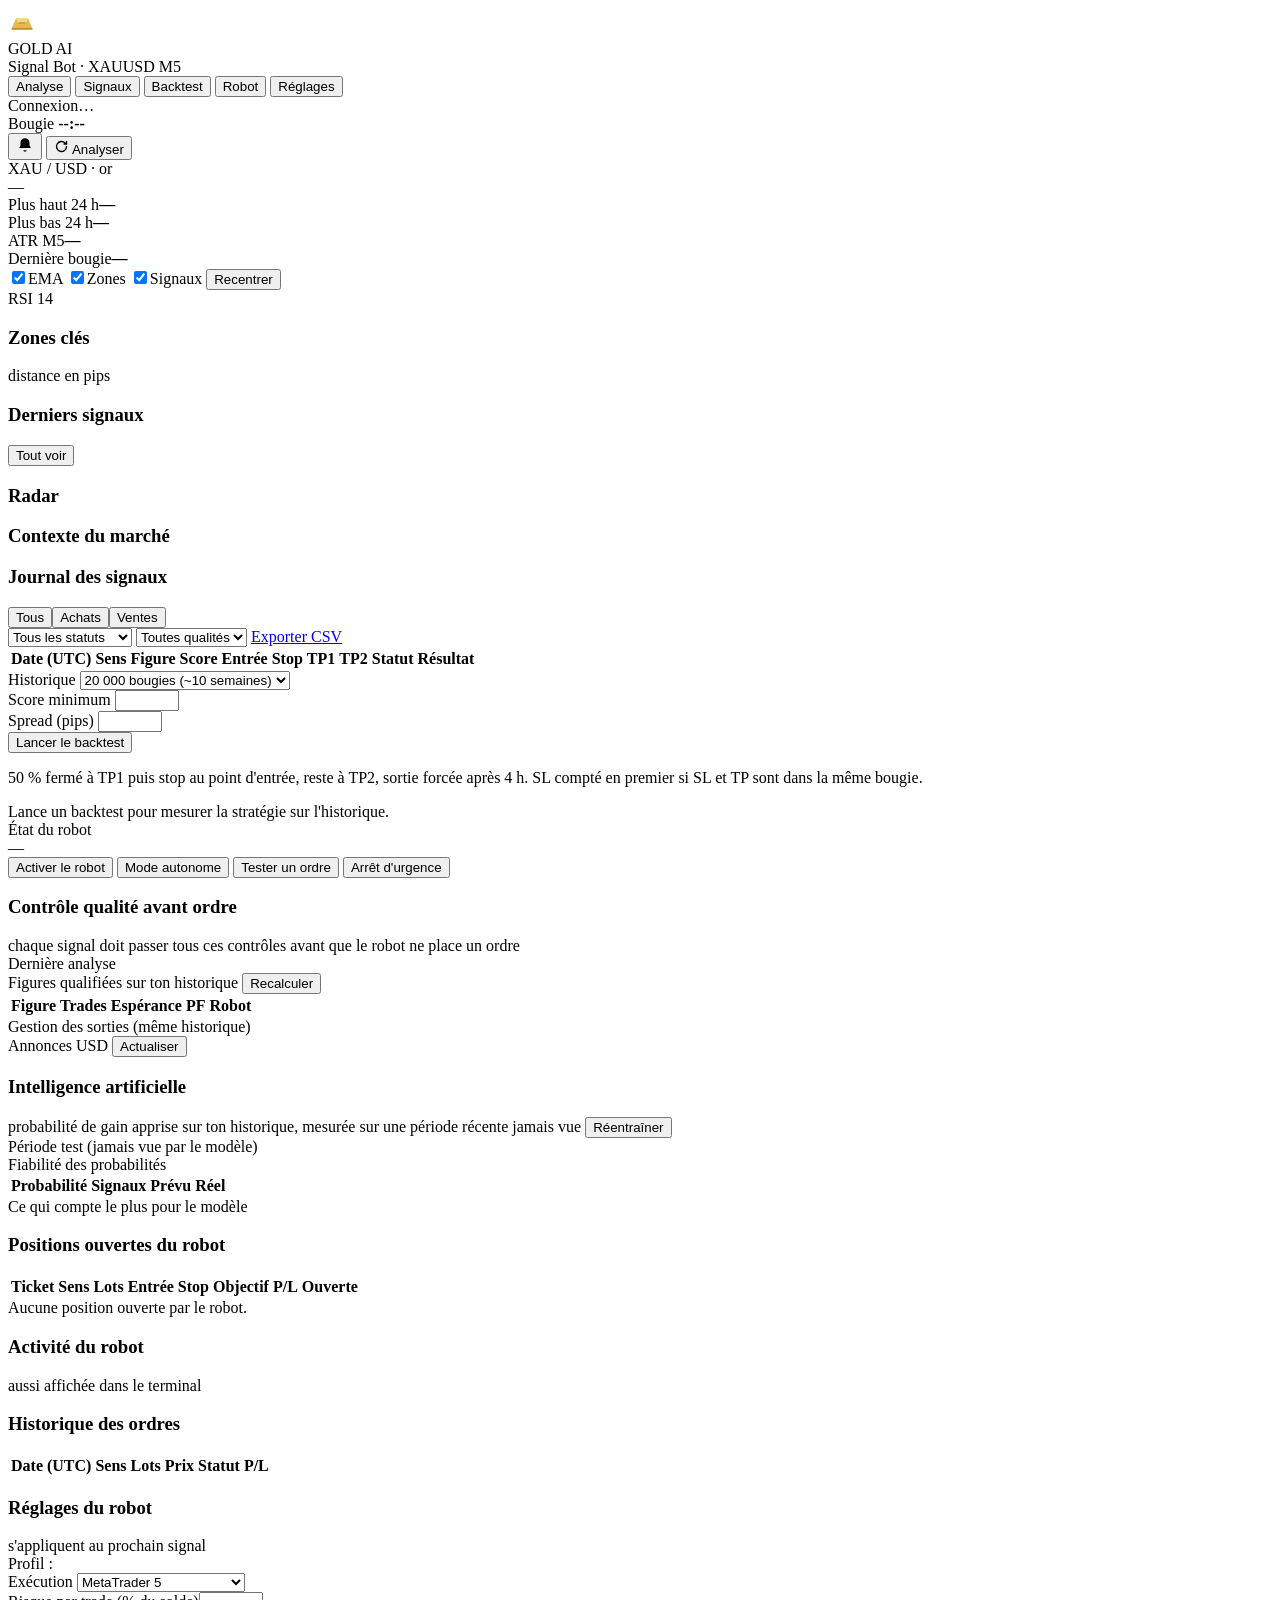
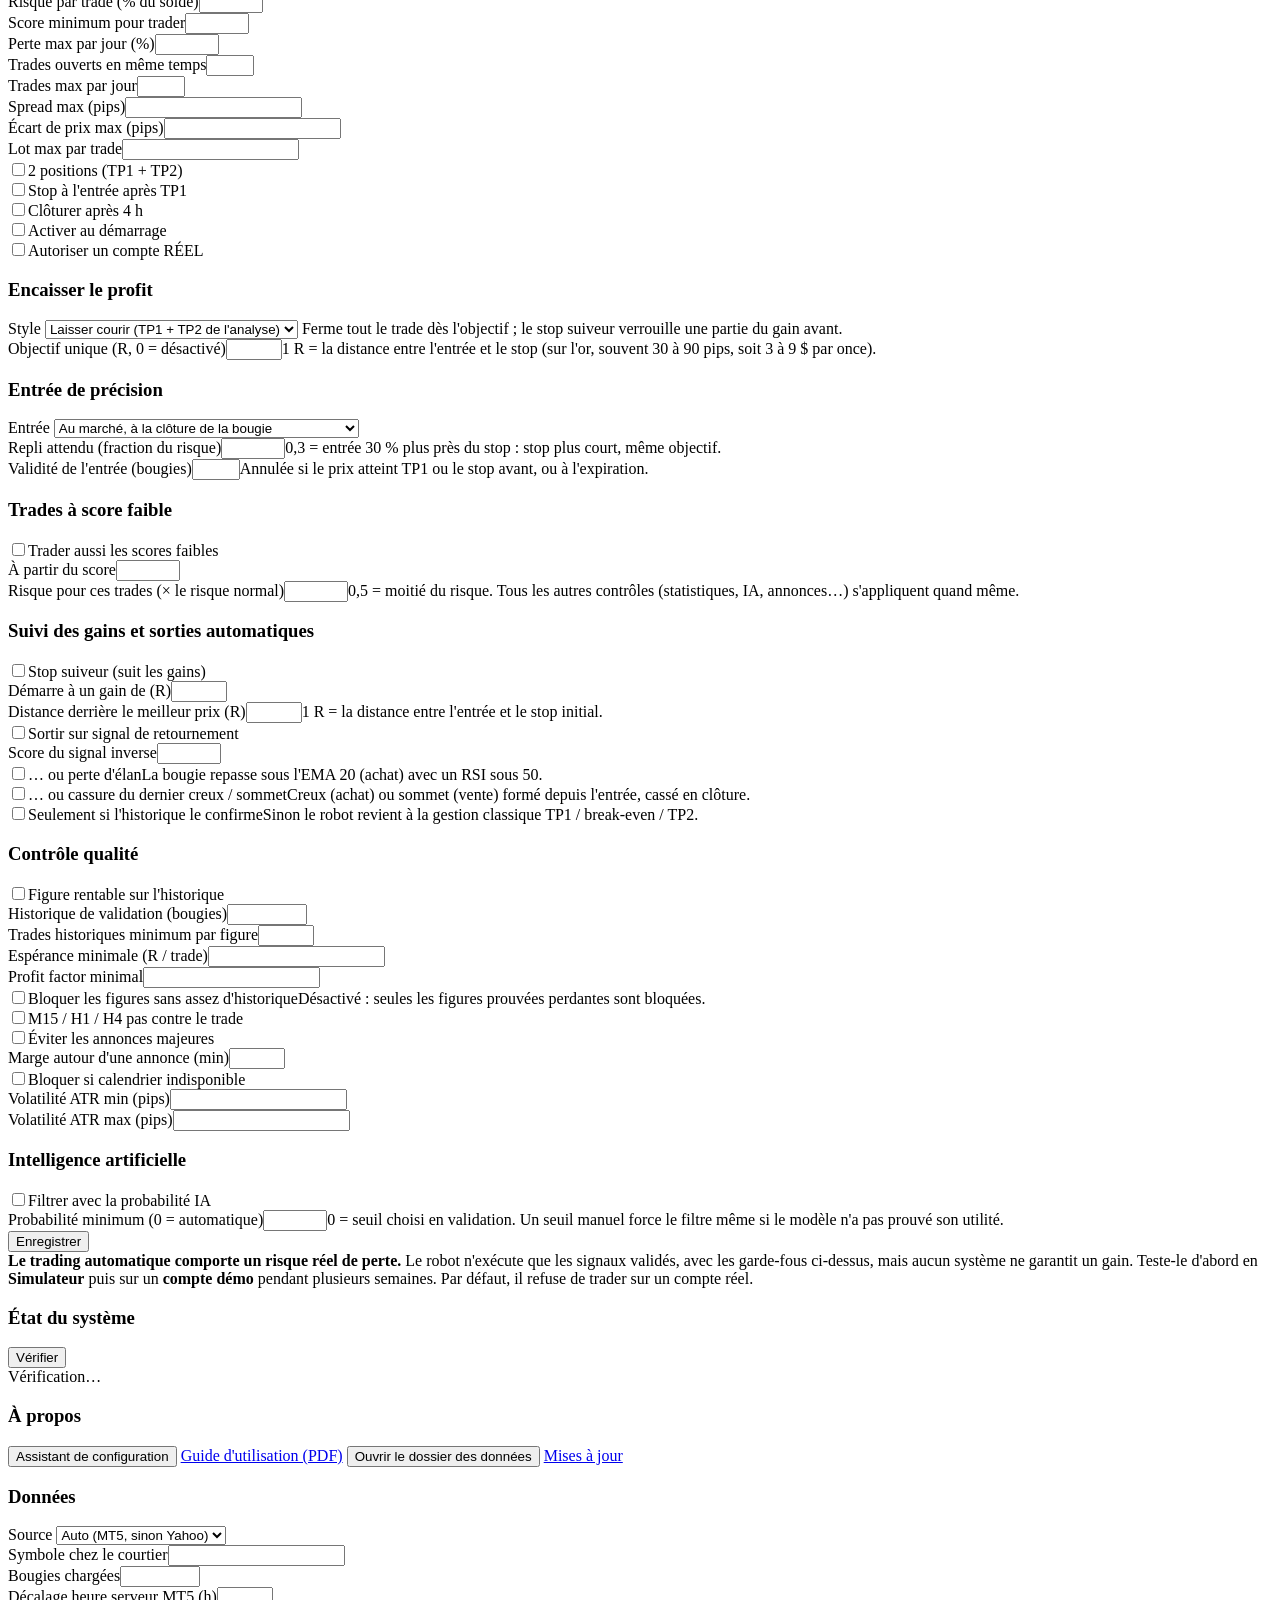
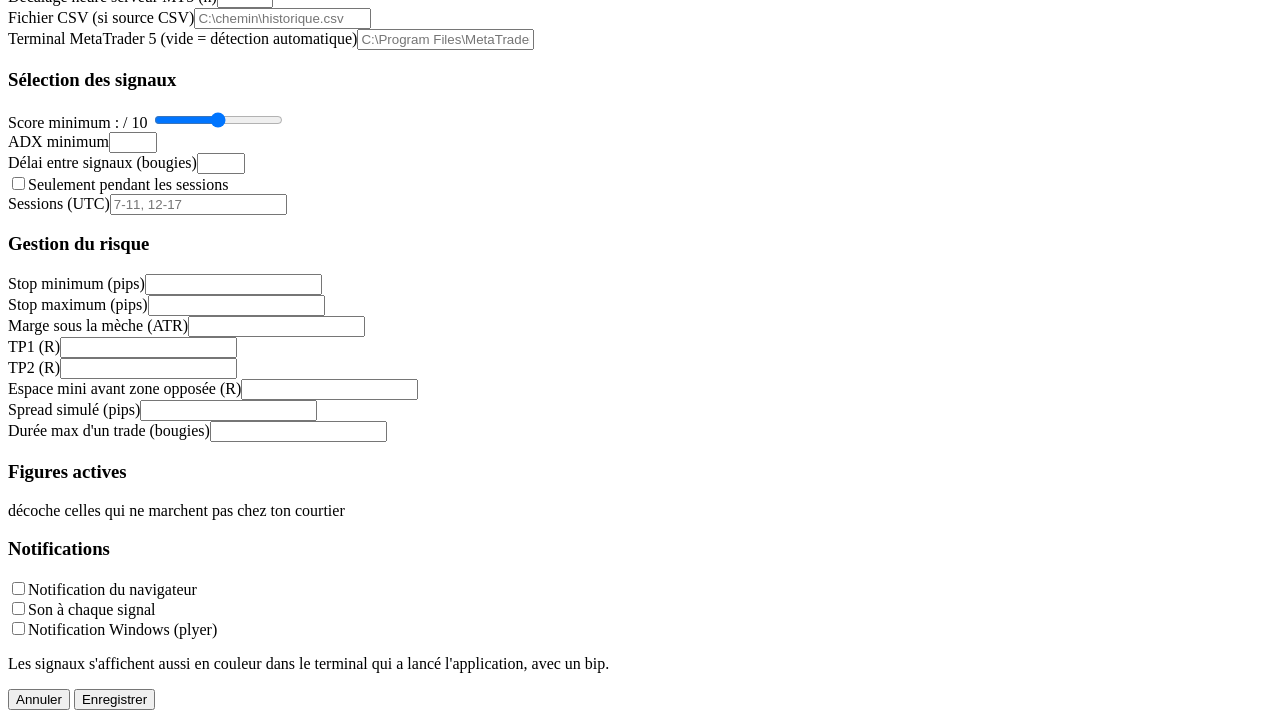
==== web/index.html @ 589e2925 "v2.0.0 : analyse pro de l'or et application Windows Nouveau moteur repris d'EURUSD M5 Analyzer et ré" ====
<!doctype html>
<html lang="fr">
<head>
  <meta charset="utf-8">
  <meta name="viewport" content="width=device-width, initial-scale=1">
  <title>Gold AI Signal Bot · XAUUSD M5</title>
  <link rel="icon" href="data:image/svg+xml,%3Csvg xmlns='http://www.w3.org/2000/svg' viewBox='0 0 32 32'%3E%3Crect width='32' height='32' rx='7' fill='%2311151c'/%3E%3Cpath d='M4 24 9 12h14l5 12Z' fill='%23e8b84a'/%3E%3Cpath d='M9 12h14l-2.5 5h-9Z' fill='%23f6d77a'/%3E%3C/svg%3E">
  <link rel="preconnect" href="https://fonts.googleapis.com">
  <link href="https://fonts.googleapis.com/css2?family=Inter:wght@400;500;600;700&family=JetBrains+Mono:wght@400;500;600&display=swap" rel="stylesheet">
  <link rel="stylesheet" href="/static/app.css">
</head>
<body>
<header class="topbar">
  <div class="brand">
    <svg viewBox="0 0 32 32" width="28" height="28" aria-hidden="true"><path d="M4 24 9 12h14l5 12Z" fill="#e8b84a"/><path d="M9 12h14l-2.5 5h-9Z" fill="#f6d77a"/><path d="M4 24h24" stroke="#a87b1f" stroke-width="1.5"/><path d="M12 17h8" stroke="#a87b1f" stroke-width="1"/></svg>
    <div>
      <div class="brand-name">GOLD <span>AI</span></div>
      <div class="brand-sub">Signal Bot · XAUUSD M5</div>
    </div>
  </div>
  <nav class="tabs" role="tablist">
    <button class="tab active" data-view="analyse">Analyse</button>
    <button class="tab" data-view="signaux">Signaux <span class="pill" id="open-count" hidden></span></button>
    <button class="tab" data-view="backtest">Backtest</button>
    <button class="tab" data-view="robot">Robot <span class="bot-dot" id="bot-dot"></span></button>
    <button class="tab" data-view="reglages">Réglages</button>
  </nav>
  <div class="top-right">
    <div class="feed" id="feed"><span class="dot"></span><span id="feed-label">Connexion…</span></div>
    <div class="countdown" title="Prochaine clôture M5"><span class="muted">Bougie</span> <b id="countdown">--:--</b></div>
    <button class="icon-btn" id="alerts-btn" title="Alertes navigateur et son">
      <svg viewBox="0 0 24 24" width="18" height="18"><path d="M12 3a6 6 0 0 0-6 6v3.5L4.5 15v1h15v-1L18 12.5V9a6 6 0 0 0-6-6Zm0 18a2.5 2.5 0 0 0 2.4-2h-4.8A2.5 2.5 0 0 0 12 21Z" fill="currentColor"/></svg>
    </button>
    <button class="btn primary" id="scan-btn">
      <svg viewBox="0 0 24 24" width="15" height="15"><path d="M20 12a8 8 0 1 1-2.3-5.6M20 4v4h-4" fill="none" stroke="currentColor" stroke-width="2.2" stroke-linecap="round"/></svg>
      Analyser
    </button>
  </div>
</header>

<main>
  <!-- ============================== ANALYSE ============================== -->
  <section class="view active" id="view-analyse">
    <div class="banner" id="error-banner" hidden></div>
    <div class="analyse-grid">
      <div class="col-main">
        <div class="quote card">
          <div class="quote-main">
            <div class="label">XAU / USD · or</div>
            <div class="price mono" id="price">—</div>
            <div class="chg mono" id="chg"></div>
          </div>
          <div class="quote-stats">
            <div><span class="label">Plus haut 24 h</span><b class="mono" id="day-high">—</b></div>
            <div><span class="label">Plus bas 24 h</span><b class="mono" id="day-low">—</b></div>
            <div><span class="label">ATR M5</span><b class="mono" id="atr">—</b></div>
            <div><span class="label">Dernière bougie</span><b class="mono" id="last-close">—</b></div>
          </div>
        </div>

        <div class="card chart-card">
          <div class="chart-toolbar">
            <div class="legend" id="legend"></div>
            <div class="toggles">
              <label class="chk"><input type="checkbox" id="t-ema" checked><span>EMA</span></label>
              <label class="chk"><input type="checkbox" id="t-zones" checked><span>Zones</span></label>
              <label class="chk"><input type="checkbox" id="t-sig" checked><span>Signaux</span></label>
              <button class="btn ghost sm" id="fit-btn">Recentrer</button>
            </div>
          </div>
          <div id="chart" class="chart"></div>
          <div class="rsi-head"><span class="label">RSI 14</span><span class="mono" id="rsi-val"></span></div>
          <div id="rsi-chart" class="rsi-chart"></div>
        </div>

        <div class="under-chart">
          <div class="card">
            <div class="card-head"><h3>Zones clés</h3><span class="muted sm">distance en pips</span></div>
            <div id="zones" class="zones"></div>
          </div>

          <div class="card">
            <div class="card-head"><h3>Derniers signaux</h3><button class="link" data-goto="signaux">Tout voir</button></div>
            <div id="recent" class="recent"></div>
          </div>
        </div>
      </div>

      <aside class="col-side">
        <div class="card radar" id="radar-card">
          <div class="card-head">
            <h3>Radar</h3>
            <span class="muted sm" id="radar-time"></span>
          </div>
          <div id="radar-body" class="radar-body"></div>
        </div>

        <div class="card">
          <div class="card-head"><h3>Contexte du marché</h3></div>
          <div class="ctx-grid" id="ctx"></div>
        </div>

      </aside>
    </div>
  </section>

  <!-- ============================== SIGNAUX ============================== -->
  <section class="view" id="view-signaux">
    <div class="kpis" id="journal-kpis"></div>
    <div class="card">
      <div class="card-head wrap">
        <h3>Journal des signaux</h3>
        <div class="filters">
          <div class="seg" id="f-side">
            <button class="on" data-v="">Tous</button><button data-v="ACHAT">Achats</button><button data-v="VENTE">Ventes</button>
          </div>
          <select id="f-status">
            <option value="">Tous les statuts</option><option value="en cours">En cours</option>
            <option value="TP2">TP2 atteint</option><option value="BE">TP1 puis BE</option>
            <option value="SL">Stop touché</option><option value="temps">Clôturé au temps</option>
          </select>
          <select id="f-quality">
            <option value="">Toutes qualités</option><option>A+</option><option>A</option><option>B</option>
          </select>
          <a class="btn ghost sm" href="/api/journal.csv">Exporter CSV</a>
        </div>
      </div>
      <div class="table-wrap">
        <table class="table" id="journal-table">
          <thead><tr>
            <th>Date (UTC)</th><th>Sens</th><th>Figure</th><th>Score</th><th class="r">Entrée</th>
            <th class="r">Stop</th><th class="r">TP1</th><th class="r">TP2</th><th>Statut</th><th class="r">Résultat</th>
          </tr></thead>
          <tbody></tbody>
        </table>
        <div class="empty" id="journal-empty" hidden>Aucun signal pour ces filtres.</div>
      </div>
    </div>
  </section>

  <!-- ============================== BACKTEST ============================= -->
  <section class="view" id="view-backtest">
    <div class="card bt-form">
      <div class="field">
        <label for="bt-bars">Historique</label>
        <select id="bt-bars">
          <option value="1500">1 500 bougies (~5 jours)</option>
          <option value="6000">6 000 bougies (~3 semaines)</option>
          <option value="20000" selected>20 000 bougies (~10 semaines)</option>
          <option value="50000">50 000 bougies (~6 mois, MT5)</option>
        </select>
      </div>
      <div class="field">
        <label for="bt-score">Score minimum</label>
        <input type="number" id="bt-score" min="0" max="10" step="0.5">
      </div>
      <div class="field">
        <label for="bt-spread">Spread (pips)</label>
        <input type="number" id="bt-spread" min="0" max="50" step="0.1">
      </div>
      <button class="btn primary" id="bt-run">Lancer le backtest</button>
      <p class="muted sm bt-note">50 % fermé à TP1 puis stop au point d'entrée, reste à TP2, sortie forcée après 4 h. SL compté en premier si SL et TP sont dans la même bougie.</p>
    </div>
    <div id="bt-result" hidden>
      <div class="kpis" id="bt-kpis"></div>
      <div class="bt-grid">
        <div class="card">
          <div class="card-head"><h3>Courbe de capital</h3><span class="muted sm">en R cumulés</span></div>
          <div id="equity-chart" class="equity-chart"></div>
        </div>
        <div class="card">
          <div class="card-head"><h3>Par heure de clôture (UTC)</h3></div>
          <div id="bt-hours" class="hours"></div>
        </div>
      </div>
      <div class="bt-grid">
        <div class="card">
          <div class="card-head"><h3>Par figure</h3><span class="muted sm">désactive celles qui perdent dans Réglages</span></div>
          <div class="table-wrap"><table class="table" id="bt-patterns"><thead><tr><th>Figure</th><th class="r">Trades</th><th class="r">Réussite</th><th class="r">Espérance</th><th>Total</th></tr></thead><tbody></tbody></table></div>
        </div>
        <div class="card">
          <div class="card-head"><h3>Par qualité</h3></div>
          <div class="table-wrap"><table class="table" id="bt-quality"><thead><tr><th>Qualité</th><th class="r">Trades</th><th class="r">Réussite</th><th class="r">Espérance</th><th>Total</th></tr></thead><tbody></tbody></table></div>
        </div>
      </div>
      <div class="card">
        <div class="card-head"><h3>Trades</h3><span class="muted sm" id="bt-period"></span></div>
        <div class="table-wrap tall"><table class="table" id="bt-trades"><thead><tr><th>Date (UTC)</th><th>Sens</th><th>Figure</th><th>Score</th><th class="r">Entrée</th><th>Sortie</th><th class="r">Résultat</th></tr></thead><tbody></tbody></table></div>
      </div>
    </div>
    <div class="empty big" id="bt-empty">Lance un backtest pour mesurer la stratégie sur l'historique.</div>
  </section>

  <!-- ============================== RÉGLAGES ============================= -->
  <!-- ============================== ROBOT ================================ -->
  <section class="view" id="view-robot">
    <div class="banner" id="bot-error" hidden></div>
    <div class="bot-hero card">
      <div class="bot-state">
        <span class="label">État du robot</span>
        <div class="state-pill" id="bot-state">—</div>
        <div class="muted sm" id="bot-sub"></div>
      </div>
      <div class="bot-account" id="bot-account"></div>
      <div class="bot-actions">
        <button class="btn primary" id="bot-toggle">Activer le robot</button>
        <button class="btn ghost" id="bot-auto" title="L'application démarre avec l'ordinateur, sans fenêtre, et relance le robot seule">Mode autonome</button>
        <button class="btn ghost" id="bot-test" title="Ouvre puis ferme aussitôt une position au lot minimum (compte démo)">Tester un ordre</button>
        <button class="btn danger" id="bot-kill" title="Désactive le robot et clôture toutes ses positions">Arrêt d'urgence</button>
      </div>
    </div>

    <div class="card ready-card" id="bot-ready" hidden>
      <div class="card-head"><h3>Pourquoi le robot ne trade pas</h3><span class="muted sm">vérifié en permanence</span></div>
      <ul class="ready-list" id="bot-ready-list"></ul>
    </div>

    <div class="kpis" id="bot-kpis"></div>

    <div class="card quality-card">
      <div class="card-head wrap"><h3>Contrôle qualité avant ordre</h3>
        <span class="muted sm">chaque signal doit passer tous ces contrôles avant que le robot ne place un ordre</span></div>
      <div class="q-grid">
        <div>
          <div class="q-sub">Dernière analyse <span class="muted sm" id="q-last-time"></span></div>
          <div id="q-last" class="q-checks"></div>
        </div>
        <div>
          <div class="q-sub">Figures qualifiées sur ton historique
            <button class="btn sm ghost" id="q-recompute">Recalculer</button></div>
          <div class="muted sm" id="q-edge-sub"></div>
          <div class="table-wrap"><table class="table q-table" id="q-edge"><thead><tr><th>Figure</th><th class="r">Trades</th><th class="r">Espérance</th><th class="r">PF</th><th>Robot</th></tr></thead><tbody></tbody></table></div>
        </div>
        <div>
          <div class="q-sub">Gestion des sorties (même historique)</div>
          <div id="q-mgmt" class="ml-compare"></div>
                    <div class="q-sub">Annonces USD <button class="btn sm ghost" id="q-news-refresh">Actualiser</button></div>
          <div id="q-news" class="q-news"></div>
        </div>
      </div>
    </div>

    <div class="card ml-card">
      <div class="card-head wrap"><h3>Intelligence artificielle <span class="ml-state" id="ml-state"></span></h3>
        <span class="muted sm">probabilité de gain apprise sur ton historique, mesurée sur une période récente jamais vue</span>
        <button class="btn sm ghost" id="ml-train">Réentraîner</button></div>
      <div class="muted sm" id="ml-sub"></div>
      <div class="ml-grid">
        <div>
          <div class="q-sub">Période test (jamais vue par le modèle)</div>
          <div class="ml-compare" id="ml-compare"></div>
        </div>
        <div>
          <div class="q-sub">Fiabilité des probabilités</div>
          <div class="table-wrap"><table class="table q-table" id="ml-calib"><thead><tr><th>Probabilité</th><th class="r">Signaux</th><th class="r">Prévu</th><th class="r">Réel</th></tr></thead><tbody></tbody></table></div>
        </div>
        <div>
          <div class="q-sub">Ce qui compte le plus pour le modèle</div>
          <div id="ml-imp" class="ml-imp"></div>
        </div>
      </div>
    </div>

    <div class="card">
      <div class="card-head"><h3>Positions ouvertes du robot</h3><span class="muted sm" id="bot-pos-sub"></span></div>
      <div class="table-wrap">
        <table class="table" id="bot-positions">
          <thead><tr><th>Ticket</th><th>Sens</th><th class="r">Lots</th><th class="r">Entrée</th><th class="r">Stop</th><th class="r">Objectif</th><th class="r">P/L</th><th>Ouverte</th><th></th></tr></thead>
          <tbody></tbody>
        </table>
        <div class="empty" id="bot-pos-empty">Aucune position ouverte par le robot.</div>
      </div>
    </div>

    <div class="bt-grid">
      <div class="card">
        <div class="card-head"><h3>Activité du robot</h3><span class="muted sm">aussi affichée dans le terminal</span></div>
        <div class="bot-log" id="bot-log"></div>
      </div>
      <div class="card">
        <div class="card-head"><h3>Historique des ordres</h3></div>
        <div class="table-wrap tall">
          <table class="table" id="bot-trades">
            <thead><tr><th>Date (UTC)</th><th>Sens</th><th class="r">Lots</th><th class="r">Prix</th><th>Statut</th><th class="r">P/L</th></tr></thead>
            <tbody></tbody>
          </table>
        </div>
      </div>
    </div>

    <form class="card" id="bot-form">
      <div class="card-head wrap"><h3>Réglages du robot</h3><span class="muted sm">s'appliquent au prochain signal</span>
        <div class="profiles"><span class="muted sm">Profil :</span><span id="bot-profiles"></span></div></div>
      <div class="form-grid">
        <div class="field"><label>Exécution</label>
          <select name="mode"><option value="mt5">MetaTrader 5</option><option value="paper">Simulateur (sans argent)</option></select></div>
        <div class="field"><label>Risque par trade (% du solde)</label><input name="risk_percent" type="number" step="0.05" min="0.01" max="5"><span class="hint muted sm" id="risk-hint"></span></div>
        <div class="field"><label>Score minimum pour trader</label><input name="min_score" type="number" step="0.5" min="0" max="10"></div>
        <div class="field"><label>Perte max par jour (%)</label><input name="daily_loss_limit_percent" type="number" step="0.5" min="0.1" max="20"></div>
        <div class="field"><label>Trades ouverts en même temps</label><input name="max_open_trades" type="number" min="1" max="10"></div>
        <div class="field"><label>Trades max par jour</label><input name="max_trades_per_day" type="number" min="1" max="50"></div>
        <div class="field"><label>Spread max (pips)</label><input name="max_spread_pips" type="number" step="0.1" min="0.1"></div>
        <div class="field"><label>Écart de prix max (pips)</label><input name="max_slippage_pips" type="number" step="0.1" min="0.1"></div>
        <div class="field"><label>Lot max par trade</label><input name="max_lots" type="number" step="0.01" min="0.01"></div>
        <div class="field"><label class="switch"><input type="checkbox" name="split_targets"><span></span>2 positions (TP1 + TP2)</label></div>
        <div class="field"><label class="switch"><input type="checkbox" name="breakeven"><span></span>Stop à l'entrée après TP1</label></div>
        <div class="field"><label class="switch"><input type="checkbox" name="close_after_max_hold"><span></span>Clôturer après 4 h</label></div>
        <div class="field"><label class="switch"><input type="checkbox" name="start_enabled"><span></span>Activer au démarrage</label></div>
        <div class="field"><label class="switch live"><input type="checkbox" name="allow_live"><span></span>Autoriser un compte RÉEL</label></div>
      </div>
      <h3 class="form-sub">Encaisser le profit</h3>
      <div class="form-grid">
        <div class="field"><label>Style</label>
          <select id="quick-preset"><option value="off">Laisser courir (TP1 + TP2 de l'analyse)</option><option value="petit">Petit profit rapide (0,6 R)</option><option value="moyen">Profit moyen (1,2 R)</option><option value="perso">Personnalisé</option></select>
          <span class="hint muted sm">Ferme tout le trade dès l'objectif ; le stop suiveur verrouille une partie du gain avant.</span></div>
        <div class="field"><label>Objectif unique (R, 0 = désactivé)</label><input name="quick_target_r" type="number" step="0.1" min="0" max="3"><span class="hint muted sm">1 R = la distance entre l'entrée et le stop (sur l'or, souvent 30 à 90 pips, soit 3 à 9 $ par once).</span></div>
      </div>
      <h3 class="form-sub">Entrée de précision</h3>
      <div class="form-grid">
        <div class="field"><label>Entrée</label>
          <select name="entry_mode"><option value="market">Au marché, à la clôture de la bougie</option><option value="pullback">Sur repli (ordre limite surveillé chaque seconde)</option></select></div>
        <div class="field"><label>Repli attendu (fraction du risque)</label><input name="pullback_r" type="number" step="0.05" min="0.05" max="0.8"><span class="hint muted sm">0,3 = entrée 30 % plus près du stop : stop plus court, même objectif.</span></div>
        <div class="field"><label>Validité de l'entrée (bougies)</label><input name="pullback_bars" type="number" min="1" max="12"><span class="hint muted sm">Annulée si le prix atteint TP1 ou le stop avant, ou à l'expiration.</span></div>
      </div>
      <h3 class="form-sub">Trades à score faible</h3>
      <div class="form-grid">
        <div class="field"><label class="switch"><input type="checkbox" name="low_score_enabled"><span></span>Trader aussi les scores faibles</label></div>
        <div class="field"><label>À partir du score</label><input name="low_score_min" type="number" step="0.5" min="0" max="10"></div>
        <div class="field"><label>Risque pour ces trades (× le risque normal)</label><input name="low_score_risk_factor" type="number" step="0.05" min="0.1" max="1"><span class="hint muted sm">0,5 = moitié du risque. Tous les autres contrôles (statistiques, IA, annonces…) s'appliquent quand même.</span></div>
      </div>
      <h3 class="form-sub">Suivi des gains et sorties automatiques</h3>
      <div class="form-grid">
        <div class="field"><label class="switch"><input type="checkbox" name="trailing"><span></span>Stop suiveur (suit les gains)</label></div>
        <div class="field"><label>Démarre à un gain de (R)</label><input name="trail_start_r" type="number" step="0.1" min="0.2" max="5"></div>
        <div class="field"><label>Distance derrière le meilleur prix (R)</label><input name="trail_distance_r" type="number" step="0.1" min="0.2" max="3"><span class="hint muted sm">1 R = la distance entre l'entrée et le stop initial.</span></div>
        <div class="field"><label class="switch"><input type="checkbox" name="reversal_exit"><span></span>Sortir sur signal de retournement</label></div>
        <div class="field"><label>Score du signal inverse</label><input name="reversal_score" type="number" step="0.5" min="0" max="10"></div>
        <div class="field"><label class="switch"><input type="checkbox" name="reversal_momentum"><span></span>… ou perte d'élan</label><span class="hint muted sm">La bougie repasse sous l'EMA 20 (achat) avec un RSI sous 50.</span></div>
        <div class="field"><label class="switch"><input type="checkbox" name="reversal_structure"><span></span>… ou cassure du dernier creux / sommet</label><span class="hint muted sm">Creux (achat) ou sommet (vente) formé depuis l'entrée, cassé en clôture.</span></div>
        <div class="field"><label class="switch"><input type="checkbox" name="management_auto"><span></span>Seulement si l'historique le confirme</label><span class="hint muted sm">Sinon le robot revient à la gestion classique TP1 / break-even / TP2.</span></div>
      </div>
      <h3 class="form-sub">Contrôle qualité</h3>
      <div class="form-grid">
        <div class="field"><label class="switch"><input type="checkbox" name="quality_edge"><span></span>Figure rentable sur l'historique</label></div>
        <div class="field"><label>Historique de validation (bougies)</label><input name="edge_bars" type="number" min="3000" max="100000" step="1000"></div>
        <div class="field"><label>Trades historiques minimum par figure</label><input name="edge_min_trades" type="number" min="5" max="500"></div>
        <div class="field"><label>Espérance minimale (R / trade)</label><input name="edge_min_expectancy" type="number" step="0.01"></div>
        <div class="field"><label>Profit factor minimal</label><input name="edge_min_pf" type="number" step="0.05" min="0"></div>
        <div class="field"><label class="switch"><input type="checkbox" name="edge_block_unproven"><span></span>Bloquer les figures sans assez d'historique</label><span class="hint muted sm">Désactivé : seules les figures prouvées perdantes sont bloquées.</span></div>
        <div class="field"><label class="switch"><input type="checkbox" name="quality_mtf"><span></span>M15 / H1 / H4 pas contre le trade</label></div>
        <div class="field"><label class="switch"><input type="checkbox" name="quality_news"><span></span>Éviter les annonces majeures</label></div>
        <div class="field"><label>Marge autour d'une annonce (min)</label><input name="news_window_min" type="number" min="0" max="240"></div>
        <div class="field"><label class="switch"><input type="checkbox" name="news_block_on_error"><span></span>Bloquer si calendrier indisponible</label></div>
        <div class="field"><label>Volatilité ATR min (pips)</label><input name="min_atr_pips" type="number" step="0.5" min="0"></div>
        <div class="field"><label>Volatilité ATR max (pips)</label><input name="max_atr_pips" type="number" step="0.5" min="1"></div>
      </div>
      <h3 class="form-sub">Intelligence artificielle</h3>
      <div class="form-grid">
        <div class="field"><label class="switch"><input type="checkbox" name="quality_ml"><span></span>Filtrer avec la probabilité IA</label></div>
        <div class="field"><label>Probabilité minimum (0 = automatique)</label><input name="ml_min_proba" type="number" step="0.01" min="0" max="0.9"><span class="hint muted sm">0 = seuil choisi en validation. Un seuil manuel force le filtre même si le modèle n'a pas prouvé son utilité.</span></div>
      </div>
      <div class="save-bar static"><span class="muted sm" id="bot-save-msg"></span><button type="submit" class="btn primary">Enregistrer</button></div>
    </form>

    <div class="box-warn">
      <b>Le trading automatique comporte un risque réel de perte.</b> Le robot n'exécute que les signaux validés, avec les garde-fous ci-dessus, mais aucun système ne garantit un gain. Teste-le d'abord en <b>Simulateur</b> puis sur un <b>compte démo</b> pendant plusieurs semaines. Par défaut, il refuse de trader sur un compte réel.
    </div>
  </section>

  <section class="view" id="view-reglages">
    <div class="settings sys-grid">
      <div class="card">
        <div class="card-head"><h3>État du système</h3><button class="btn ghost sm" id="diag-run">Vérifier</button></div>
        <div id="diag" class="diag"><div class="muted sm">Vérification…</div></div>
      </div>
      <div class="card about">
        <div class="card-head"><h3>À propos</h3><span class="mono muted sm" id="about-version"></span></div>
        <p class="muted sm" id="about-dir"></p>
        <div class="about-actions">
          <button class="btn sm primary" id="wizard-open">Assistant de configuration</button>
          <a class="btn sm ghost" href="/guide" target="_blank" rel="noopener">Guide d'utilisation (PDF)</a>
          <button class="btn sm ghost" id="open-folder">Ouvrir le dossier des données</button>
          <a class="btn sm ghost" href="https://github.com/ck526438-lgtm/gold-ai-signal-bot/releases" target="_blank" rel="noopener">Mises à jour</a>
        </div>
      </div>
    </div>
    <form id="settings-form" class="settings">
      <div class="card">
        <div class="card-head"><h3>Données</h3></div>
        <div class="form-grid">
          <div class="field"><label>Source</label>
            <select name="source">
              <option value="auto">Auto (MT5, sinon Yahoo)</option><option value="mt5">MetaTrader 5</option>
              <option value="yfinance">Yahoo Finance</option><option value="csv">Fichier CSV</option><option value="demo">Démo (simulé)</option>
            </select></div>
          <div class="field"><label>Symbole chez le courtier</label><input name="symbol"></div>
          <div class="field"><label>Bougies chargées</label><input name="bars" type="number" min="300" max="100000" step="100"></div>
          <div class="field"><label>Décalage heure serveur MT5 (h)</label><input name="broker_utc_offset" type="number" min="-12" max="14"></div>
          <div class="field span2"><label>Fichier CSV (si source CSV)</label><input name="csv_path" placeholder="C:\chemin\historique.csv"></div>
          <div class="field span2"><label>Terminal MetaTrader 5 (vide = détection automatique)</label><input name="mt5_path" placeholder="C:\Program Files\MetaTrader 5\terminal64.exe"></div>
        </div>
      </div>

      <div class="card">
        <div class="card-head"><h3>Sélection des signaux</h3></div>
        <div class="form-grid">
          <div class="field span2"><label>Score minimum : <b id="ms-out" class="mono"></b> / 10</label>
            <input name="strategy.min_score" type="range" min="4" max="9" step="0.5"></div>
          <div class="field"><label>ADX minimum</label><input name="strategy.adx_min" type="number" step="1" min="0" max="50"></div>
          <div class="field"><label>Délai entre signaux (bougies)</label><input name="strategy.cooldown_bars" type="number" min="0" max="48"></div>
          <div class="field"><label class="switch"><input type="checkbox" name="strategy.use_sessions"><span></span>Seulement pendant les sessions</label></div>
          <div class="field"><label>Sessions (UTC)</label><input name="strategy.sessions_utc" placeholder="7-11, 12-17"></div>
        </div>
      </div>

      <div class="card">
        <div class="card-head"><h3>Gestion du risque</h3></div>
        <div class="form-grid">
          <div class="field"><label>Stop minimum (pips)</label><input name="strategy.min_sl_pips" type="number" step="0.5"></div>
          <div class="field"><label>Stop maximum (pips)</label><input name="strategy.max_sl_pips" type="number" step="0.5"></div>
          <div class="field"><label>Marge sous la mèche (ATR)</label><input name="strategy.sl_atr_buffer" type="number" step="0.05"></div>
          <div class="field"><label>TP1 (R)</label><input name="strategy.rr_tp1" type="number" step="0.1"></div>
          <div class="field"><label>TP2 (R)</label><input name="strategy.rr_tp2" type="number" step="0.1"></div>
          <div class="field"><label>Espace mini avant zone opposée (R)</label><input name="strategy.min_room_r" type="number" step="0.1"></div>
          <div class="field"><label>Spread simulé (pips)</label><input name="strategy.spread_pips" type="number" step="0.1"></div>
          <div class="field"><label>Durée max d'un trade (bougies)</label><input name="strategy.max_hold_bars" type="number" step="1"></div>
        </div>
      </div>

      <div class="card">
        <div class="card-head"><h3>Figures actives</h3><span class="muted sm">décoche celles qui ne marchent pas chez ton courtier</span></div>
        <div class="patterns" id="pattern-list"></div>
      </div>

      <div class="card">
        <div class="card-head"><h3>Notifications</h3></div>
        <div class="form-grid">
          <div class="field"><label class="switch"><input type="checkbox" id="n-browser"><span></span>Notification du navigateur</label></div>
          <div class="field"><label class="switch"><input type="checkbox" id="n-sound"><span></span>Son à chaque signal</label></div>
          <div class="field"><label class="switch"><input type="checkbox" name="desktop_notifications"><span></span>Notification Windows (plyer)</label></div>
          <p class="muted sm span2">Les signaux s'affichent aussi en couleur dans le terminal qui a lancé l'application, avec un bip.</p>
        </div>
      </div>

      <div class="save-bar">
        <span class="muted sm" id="save-msg"></span>
        <button type="button" class="btn ghost" id="reset-btn">Annuler</button>
        <button type="submit" class="btn primary">Enregistrer</button>
      </div>
    </form>
  </section>
</main>

<div class="toasts" id="toasts" aria-live="polite"></div>

<div class="modal" id="modal" hidden>
  <div class="modal-box" role="dialog" aria-modal="true">
    <h3 id="modal-title"></h3>
    <div id="modal-body"></div>
    <div class="modal-actions">
      <button class="btn ghost" id="modal-cancel">Annuler</button>
      <button class="btn primary" id="modal-ok">Confirmer</button>
    </div>
  </div>
</div>


<div class="wizard" id="wizard" hidden>
  <div class="wizard-box" role="dialog" aria-modal="true" aria-labelledby="wz-title">
    <div class="wz-steps" id="wz-steps"></div>
    <div class="wz-body" id="wz-body"></div>
    <div class="wz-actions">
      <button class="btn ghost" id="wz-skip">Passer</button>
      <span class="wz-spacer"></span>
      <button class="btn ghost" id="wz-back">Retour</button>
      <button class="btn primary" id="wz-next">Continuer</button>
    </div>
  </div>
</div>

<script src="/static/vendor/lightweight-charts.standalone.production.js"></script>
<script src="/static/app.js"></script>
</body>
</html>
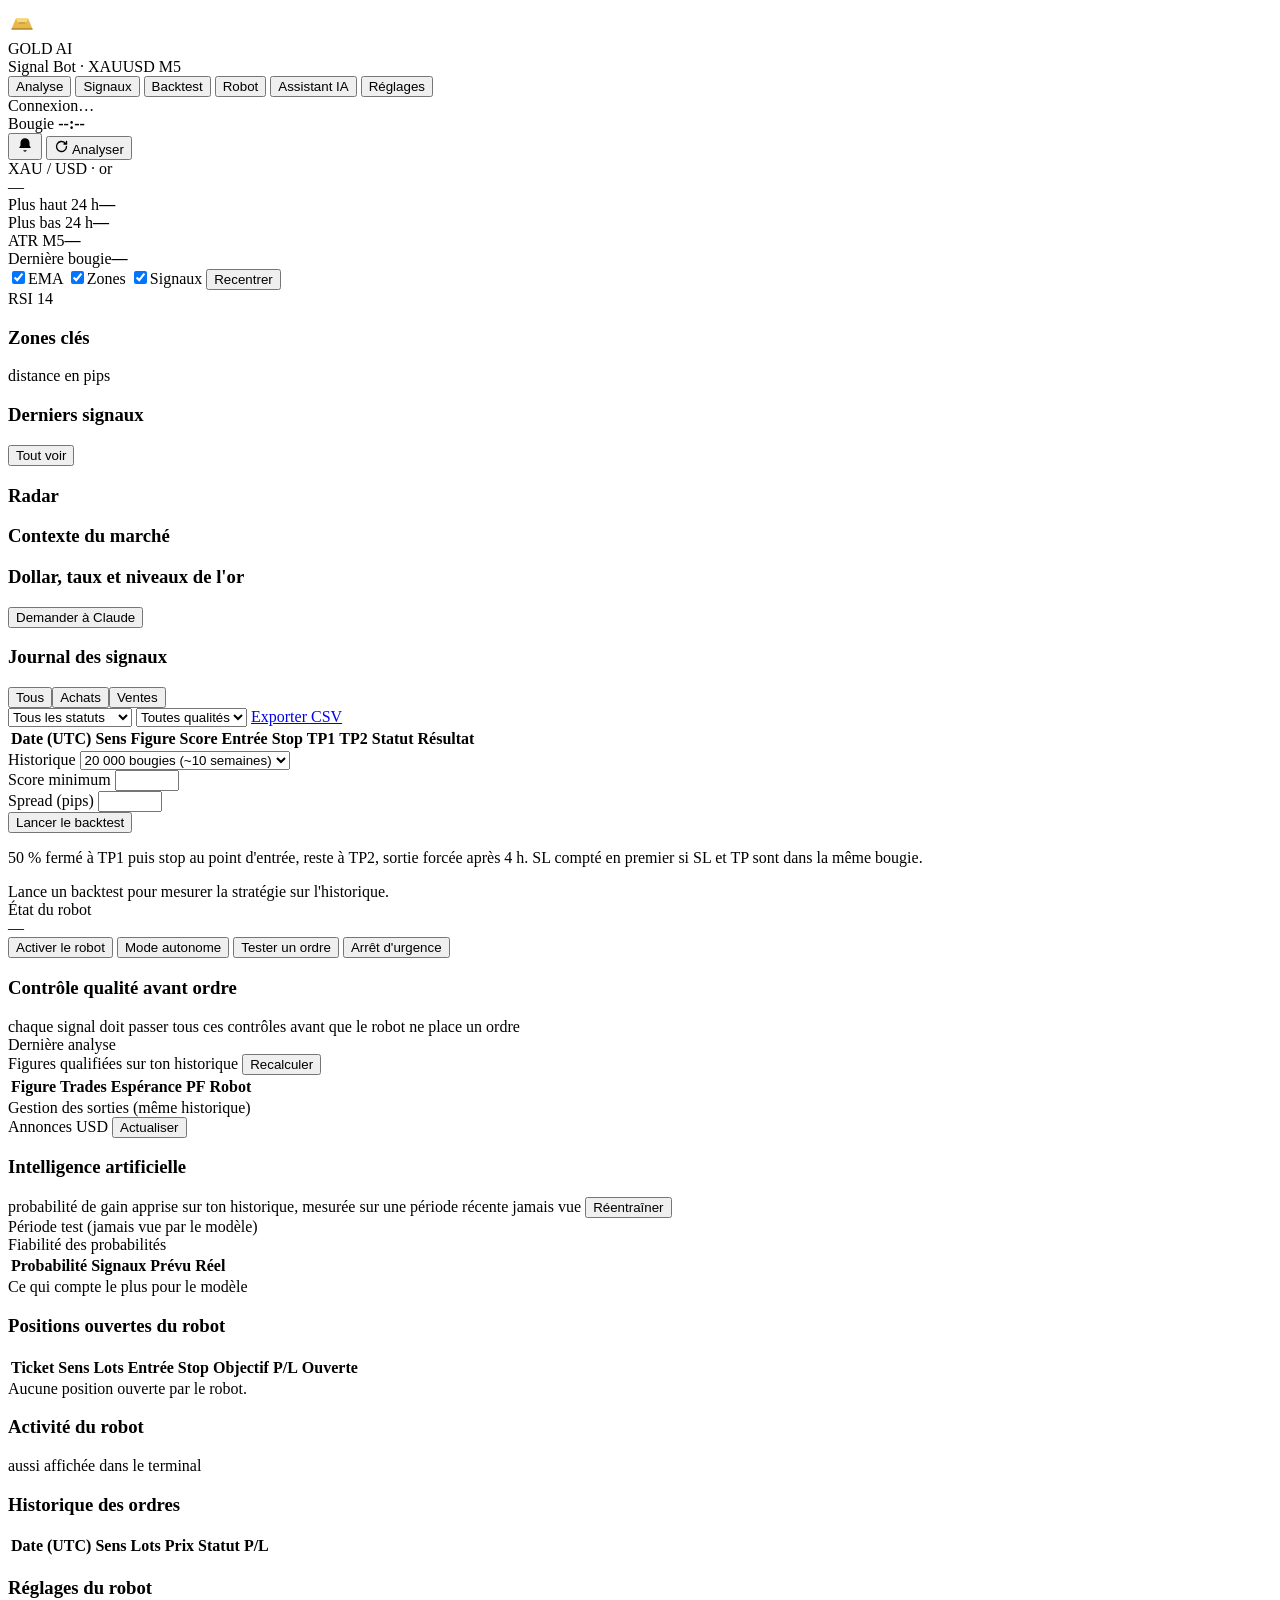
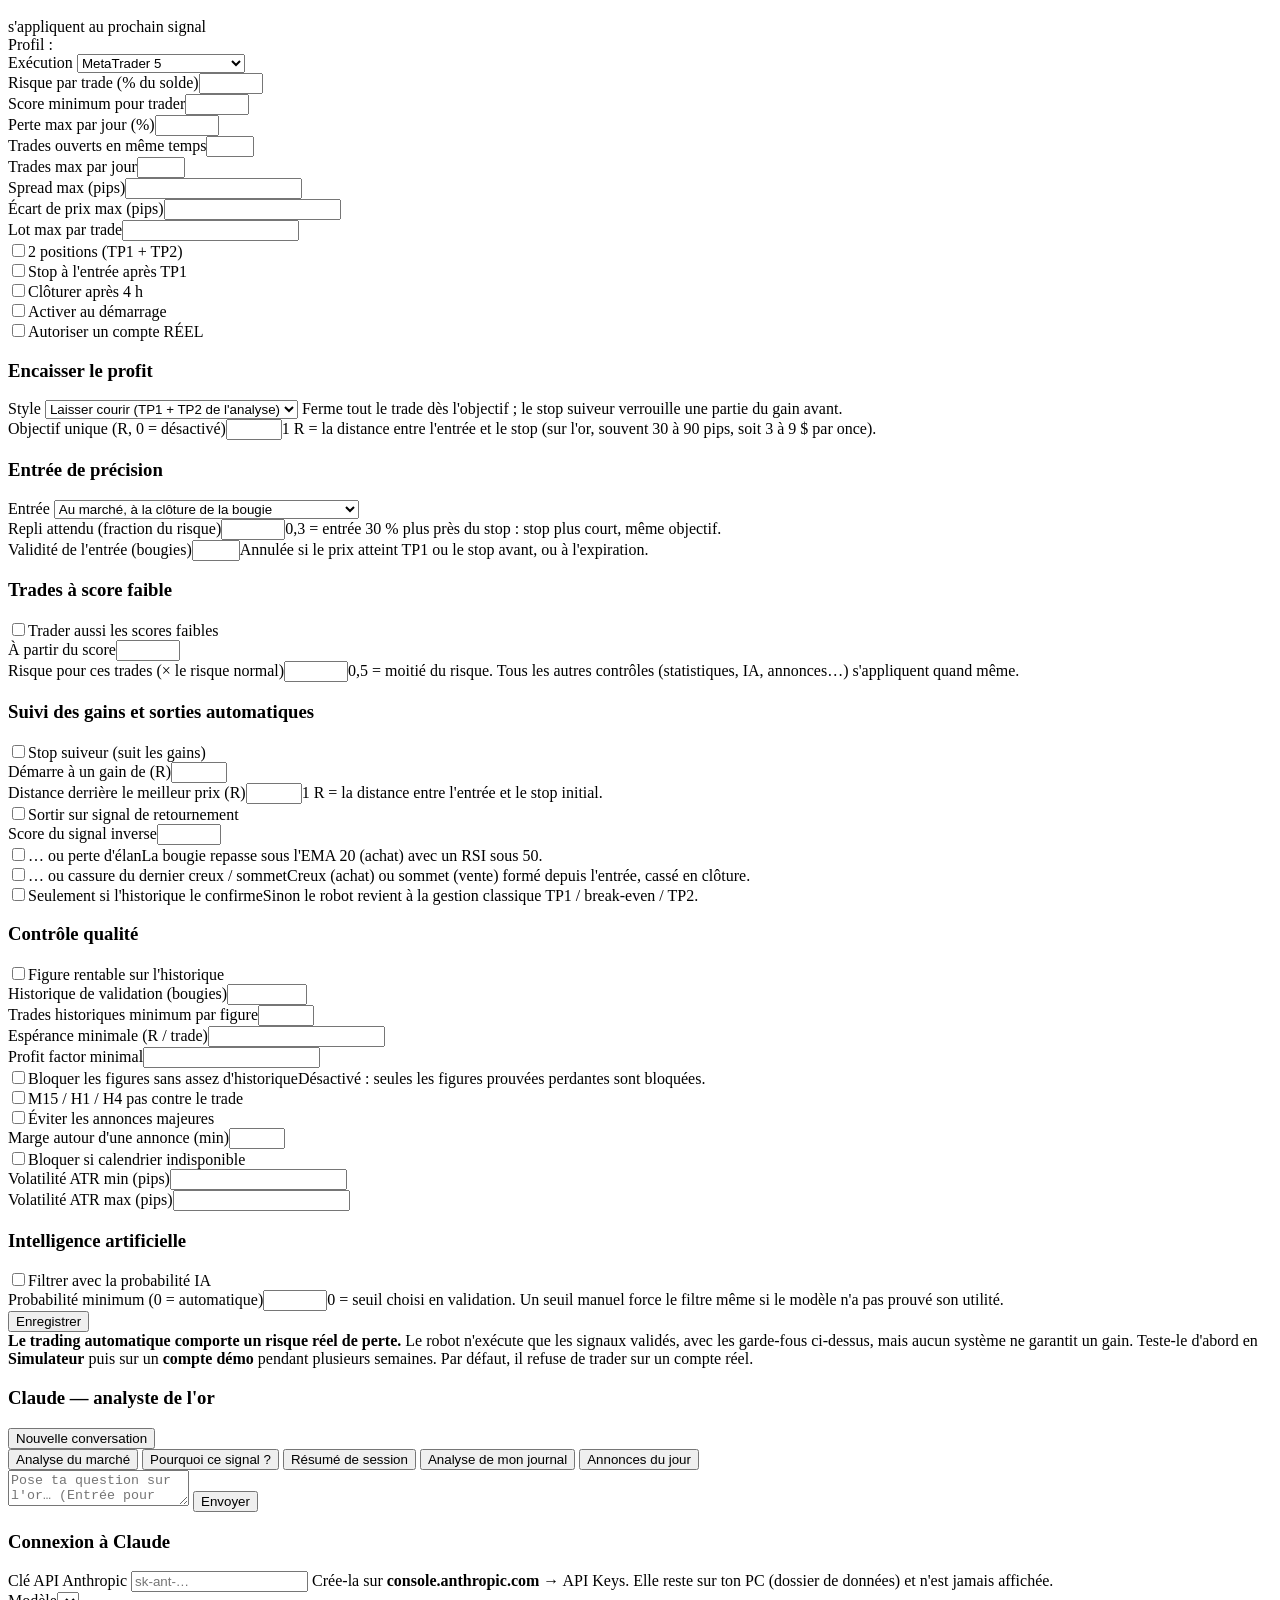
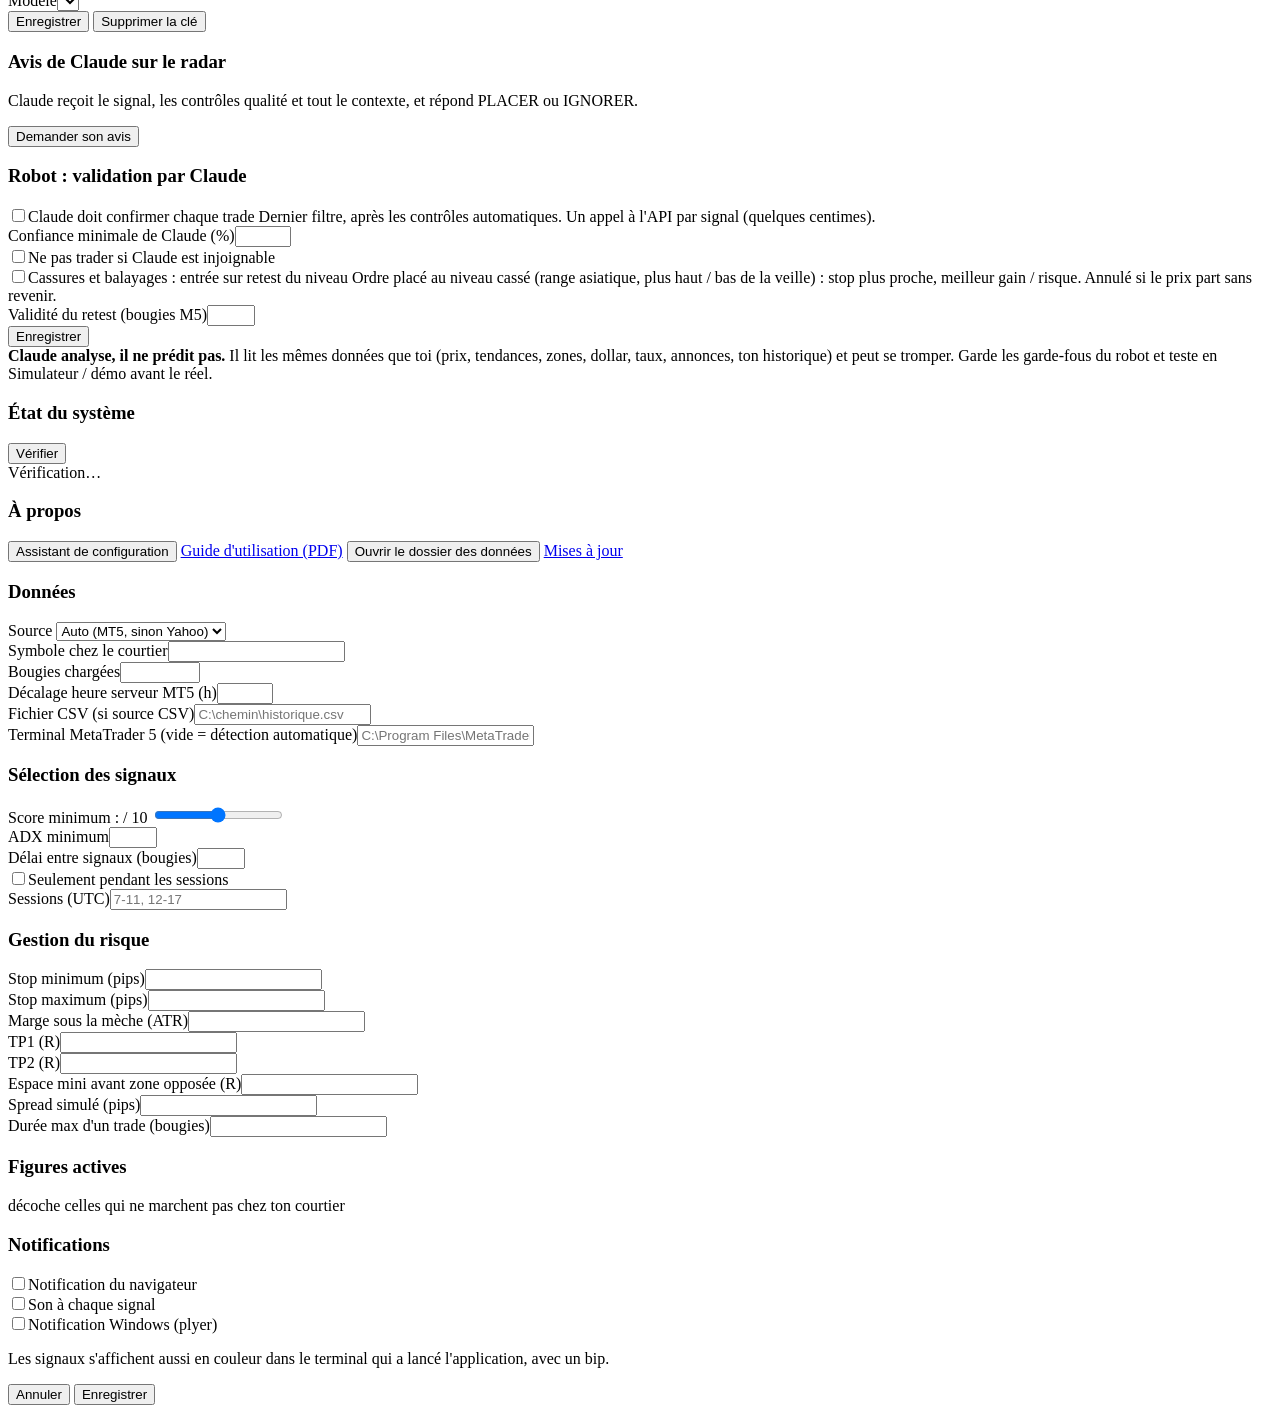
==== commit af0c6460: "v2.1.0 : assistant Claude, contexte dollar/taux, setups de l'or et entrée sur retest - Onglet Assist" ====
--- a/web/index.html
+++ b/web/index.html
@@ -23,6 +23,7 @@
     <button class="tab" data-view="signaux">Signaux <span class="pill" id="open-count" hidden></span></button>
     <button class="tab" data-view="backtest">Backtest</button>
     <button class="tab" data-view="robot">Robot <span class="bot-dot" id="bot-dot"></span></button>
+    <button class="tab" data-view="assistant">Assistant IA</button>
     <button class="tab" data-view="reglages">Réglages</button>
   </nav>
   <div class="top-right">
@@ -98,6 +99,12 @@
         <div class="card">
           <div class="card-head"><h3>Contexte du marché</h3></div>
           <div class="ctx-grid" id="ctx"></div>
+        </div>
+
+        <div class="card">
+          <div class="card-head"><h3>Dollar, taux et niveaux de l'or</h3>
+            <button class="link" data-goto="assistant">Demander à Claude</button></div>
+          <div id="gold-ctx" class="gold-ctx"></div>
         </div>
 
       </aside>
@@ -367,6 +374,65 @@
     </div>
   </section>
 
+  <!-- ============================== ASSISTANT IA ============================== -->
+  <section class="view" id="view-assistant">
+    <div class="ai-grid">
+      <div class="card ai-chat">
+        <div class="card-head"><h3>Claude — analyste de l'or</h3>
+          <span class="muted sm" id="ai-model-label"></span>
+          <button class="btn ghost sm" id="ai-clear" type="button">Nouvelle conversation</button></div>
+        <div class="ai-quick" id="ai-quick">
+          <button class="chip" data-q="Fais-moi l'analyse complète de l'or maintenant : tendance, niveaux clés, contexte dollar/taux, annonces, et le scénario que tu privilégies avec son invalidation.">Analyse du marché</button>
+          <button class="chip" data-q="Explique-moi le signal du radar : pourquoi ce score, ce qui est solide, ce qui est fragile. Tu le prendrais ?">Pourquoi ce signal ?</button>
+          <button class="chip" data-q="Fais le point de la session en cours : ce qui s'est passé depuis l'ouverture (range asiatique, cassures, niveaux de la veille) et à quoi faire attention pour la suite.">Résumé de session</button>
+          <button class="chip" data-q="Analyse mes derniers signaux et trades du robot : ce qui marche, ce qui perd, et ce que tu changerais dans les réglages.">Analyse de mon journal</button>
+          <button class="chip" data-q="Y a-t-il des annonces qui peuvent faire bouger l'or aujourd'hui ? Comment je devrais gérer mes trades autour ?">Annonces du jour</button>
+        </div>
+        <div class="ai-messages" id="ai-messages"></div>
+        <form class="ai-input" id="ai-form">
+          <textarea id="ai-text" rows="2" placeholder="Pose ta question sur l'or… (Entrée pour envoyer, Maj+Entrée pour aller à la ligne)"></textarea>
+          <button class="btn primary" id="ai-send" type="submit">Envoyer</button>
+        </form>
+      </div>
+
+      <aside class="col-side">
+        <div class="card">
+          <div class="card-head"><h3>Connexion à Claude</h3><span class="pill-state" id="ai-state"></span></div>
+          <div class="field"><label>Clé API Anthropic</label>
+            <input id="ai-key" type="password" autocomplete="off" placeholder="sk-ant-…">
+            <span class="hint muted sm">Crée-la sur <b>console.anthropic.com</b> → API Keys. Elle reste sur ton PC (dossier de données) et n'est jamais affichée.</span></div>
+          <div class="field"><label>Modèle</label><select id="ai-model"></select></div>
+          <div class="row-btns">
+            <button class="btn primary sm" id="ai-key-save" type="button">Enregistrer</button>
+            <button class="btn ghost sm" id="ai-key-del" type="button">Supprimer la clé</button>
+          </div>
+        </div>
+
+        <div class="card">
+          <div class="card-head"><h3>Avis de Claude sur le radar</h3></div>
+          <p class="muted sm">Claude reçoit le signal, les contrôles qualité et tout le contexte, et répond PLACER ou IGNORER.</p>
+          <button class="btn sm" id="ai-review" type="button">Demander son avis</button>
+          <div id="ai-review-out" class="ai-review"></div>
+        </div>
+
+        <form class="card" id="ai-bot-form">
+          <div class="card-head"><h3>Robot : validation par Claude</h3></div>
+          <div class="field"><label class="switch"><input type="checkbox" name="ai_confirm"><span></span>Claude doit confirmer chaque trade</label>
+            <span class="hint muted sm">Dernier filtre, après les contrôles automatiques. Un appel à l'API par signal (quelques centimes).</span></div>
+          <div class="field"><label>Confiance minimale de Claude (%)</label><input name="ai_min_confidence" type="number" min="0" max="100" step="5"></div>
+          <div class="field"><label class="switch"><input type="checkbox" name="ai_block_on_error"><span></span>Ne pas trader si Claude est injoignable</label></div>
+          <div class="field"><label class="switch"><input type="checkbox" name="retest_entries"><span></span>Cassures et balayages : entrée sur retest du niveau</label>
+            <span class="hint muted sm">Ordre placé au niveau cassé (range asiatique, plus haut / bas de la veille) : stop plus proche, meilleur gain / risque. Annulé si le prix part sans revenir.</span></div>
+          <div class="field"><label>Validité du retest (bougies M5)</label><input name="retest_bars" type="number" min="1" max="24"></div>
+          <button class="btn primary sm" type="submit">Enregistrer</button>
+        </form>
+      </aside>
+    </div>
+    <div class="box-warn">
+      <b>Claude analyse, il ne prédit pas.</b> Il lit les mêmes données que toi (prix, tendances, zones, dollar, taux, annonces, ton historique) et peut se tromper. Garde les garde-fous du robot et teste en Simulateur / démo avant le réel.
+    </div>
+  </section>
+
   <section class="view" id="view-reglages">
     <div class="settings sys-grid">
       <div class="card">
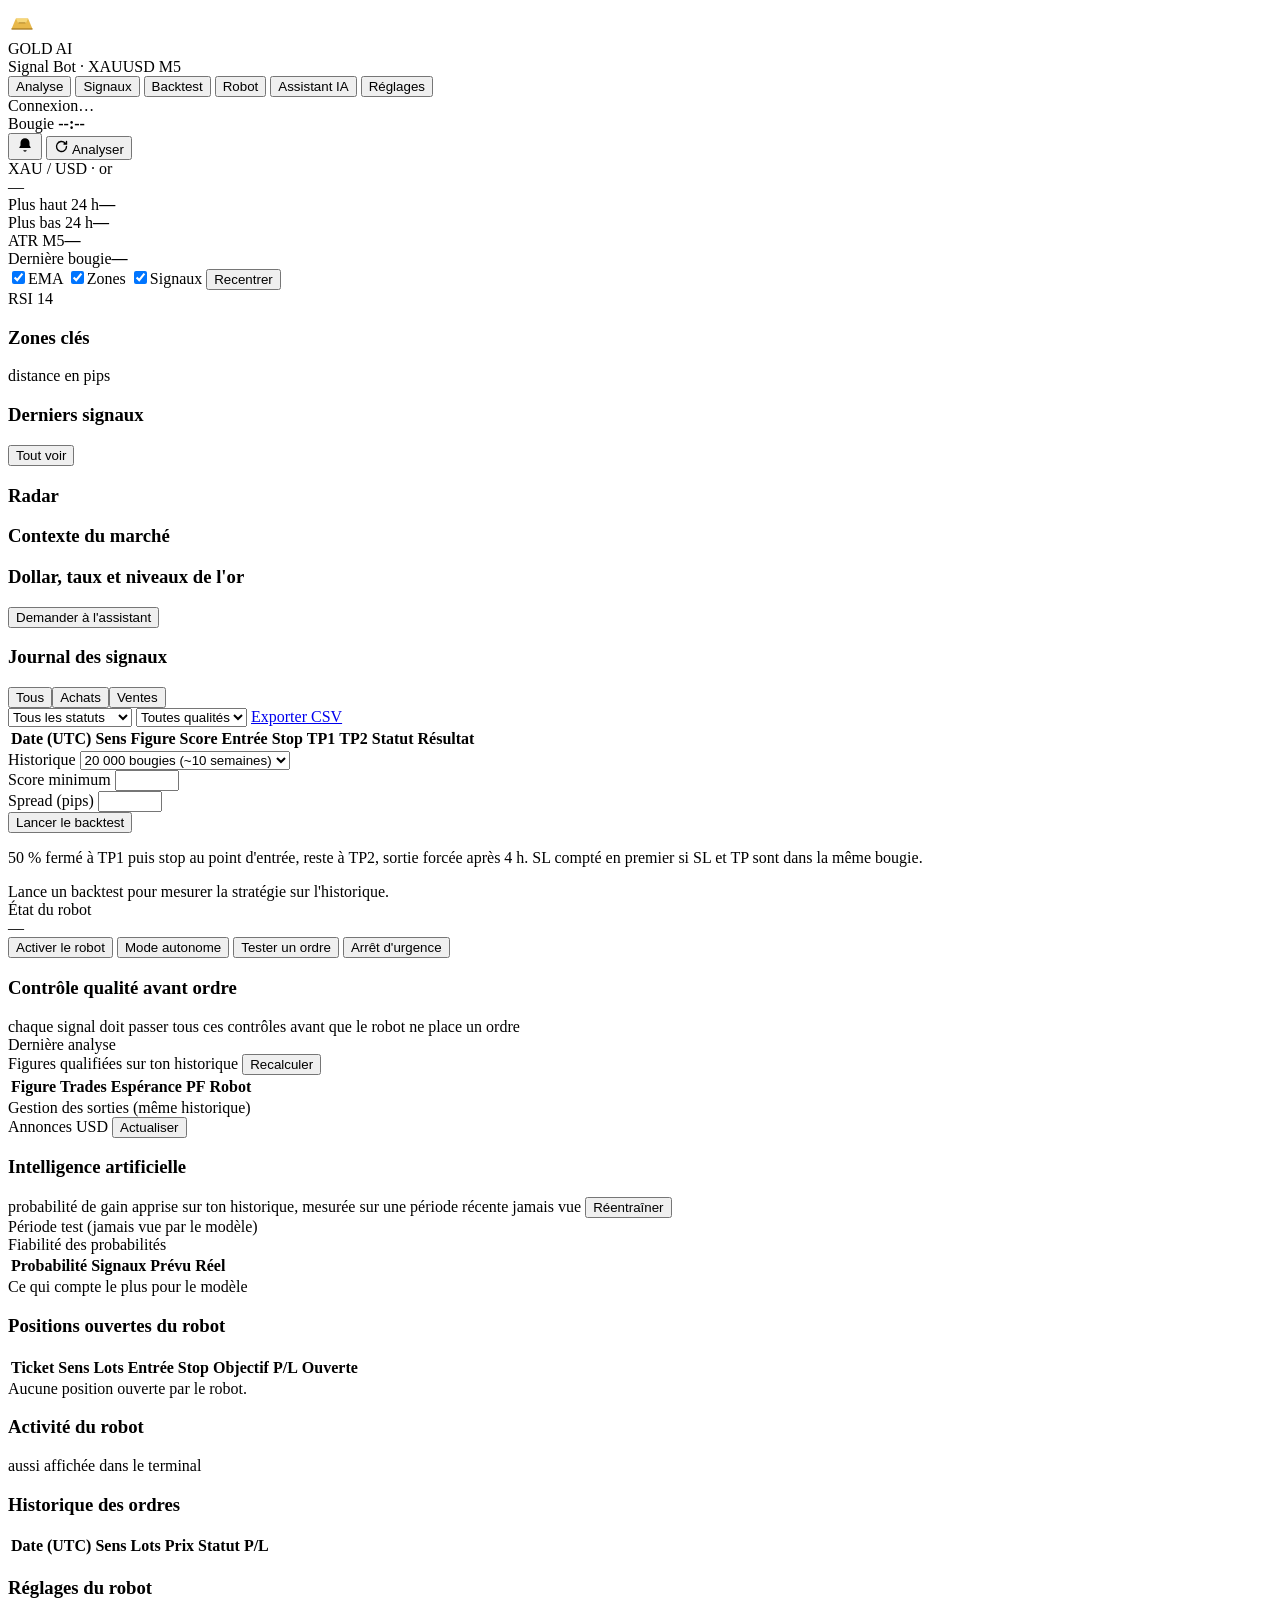
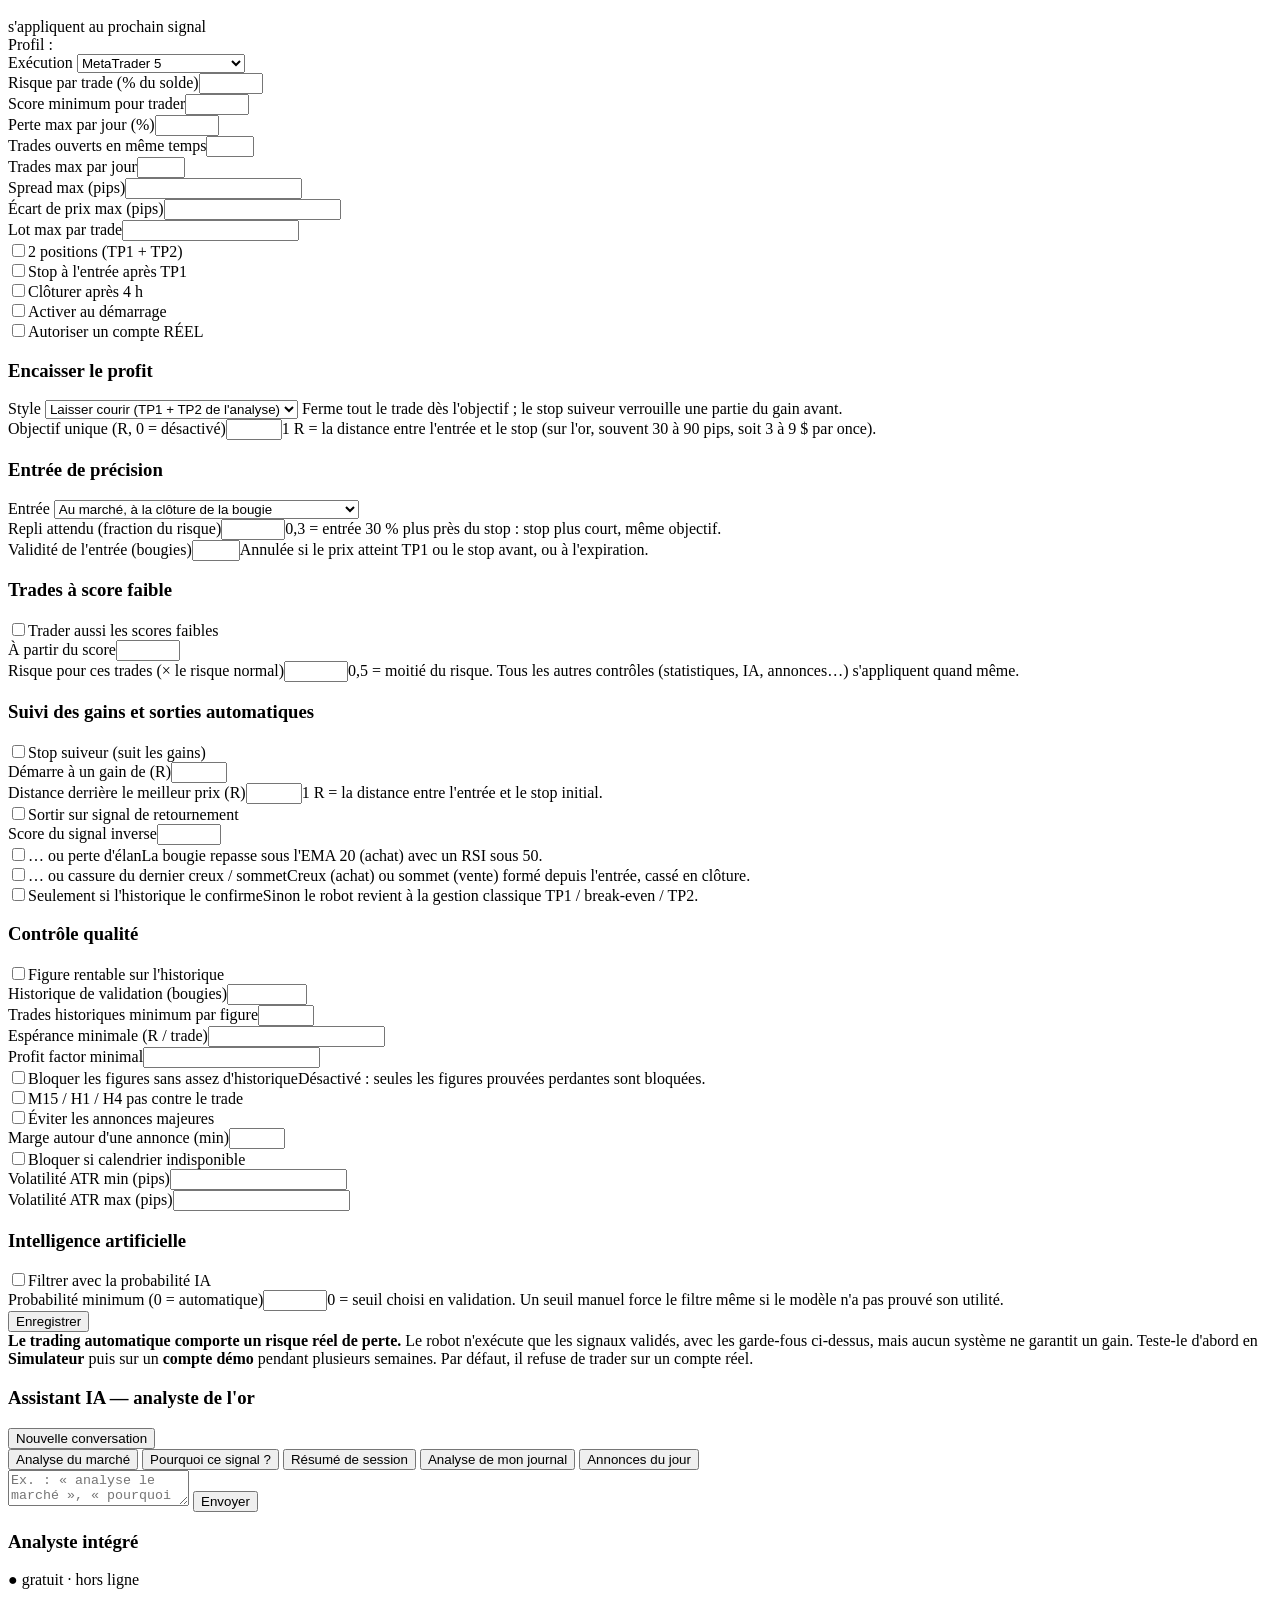
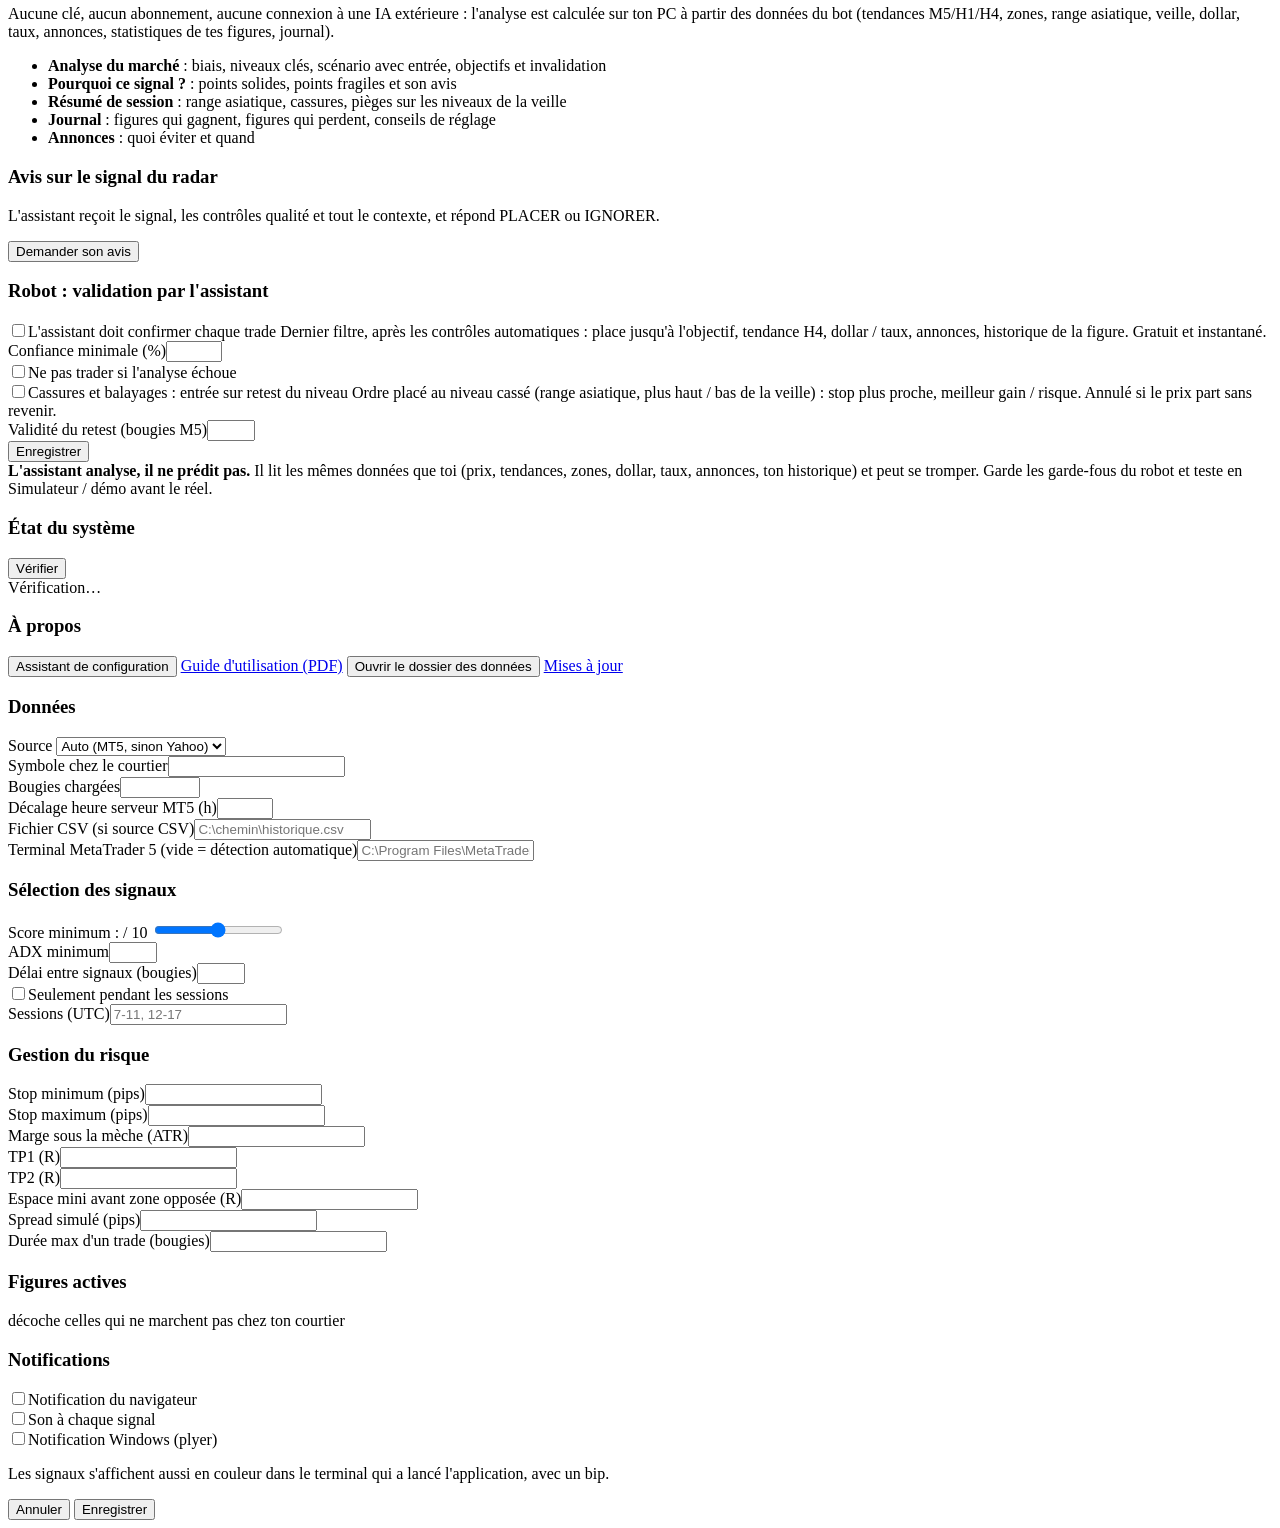
==== commit d5c0aff0: "v2.2.0 : assistant IA intégré, gratuit et hors ligne - analyst.py : analyste par règles (aucune clé," ====
--- a/web/index.html
+++ b/web/index.html
@@ -103,7 +103,7 @@
 
         <div class="card">
           <div class="card-head"><h3>Dollar, taux et niveaux de l'or</h3>
-            <button class="link" data-goto="assistant">Demander à Claude</button></div>
+            <button class="link" data-goto="assistant">Demander à l'assistant</button></div>
           <div id="gold-ctx" class="gold-ctx"></div>
         </div>
 
@@ -378,49 +378,51 @@
   <section class="view" id="view-assistant">
     <div class="ai-grid">
       <div class="card ai-chat">
-        <div class="card-head"><h3>Claude — analyste de l'or</h3>
+        <div class="card-head"><h3>Assistant IA — analyste de l'or</h3>
           <span class="muted sm" id="ai-model-label"></span>
           <button class="btn ghost sm" id="ai-clear" type="button">Nouvelle conversation</button></div>
         <div class="ai-quick" id="ai-quick">
-          <button class="chip" data-q="Fais-moi l'analyse complète de l'or maintenant : tendance, niveaux clés, contexte dollar/taux, annonces, et le scénario que tu privilégies avec son invalidation.">Analyse du marché</button>
-          <button class="chip" data-q="Explique-moi le signal du radar : pourquoi ce score, ce qui est solide, ce qui est fragile. Tu le prendrais ?">Pourquoi ce signal ?</button>
-          <button class="chip" data-q="Fais le point de la session en cours : ce qui s'est passé depuis l'ouverture (range asiatique, cassures, niveaux de la veille) et à quoi faire attention pour la suite.">Résumé de session</button>
-          <button class="chip" data-q="Analyse mes derniers signaux et trades du robot : ce qui marche, ce qui perd, et ce que tu changerais dans les réglages.">Analyse de mon journal</button>
-          <button class="chip" data-q="Y a-t-il des annonces qui peuvent faire bouger l'or aujourd'hui ? Comment je devrais gérer mes trades autour ?">Annonces du jour</button>
+          <button class="chip" data-q="Fais-moi l'analyse complète de l'or maintenant : tendance, niveaux clés, contexte dollar/taux, annonces, et le scénario que tu privilégies avec son invalidation." data-intent="marche">Analyse du marché</button>
+          <button class="chip" data-q="Explique-moi le signal du radar : pourquoi ce score, ce qui est solide, ce qui est fragile. Tu le prendrais ?" data-intent="signal">Pourquoi ce signal ?</button>
+          <button class="chip" data-q="Fais le point de la session en cours : ce qui s'est passé depuis l'ouverture (range asiatique, cassures, niveaux de la veille) et à quoi faire attention pour la suite." data-intent="session">Résumé de session</button>
+          <button class="chip" data-q="Analyse mes derniers signaux et trades du robot : ce qui marche, ce qui perd, et ce que tu changerais dans les réglages." data-intent="journal">Analyse de mon journal</button>
+          <button class="chip" data-q="Y a-t-il des annonces qui peuvent faire bouger l'or aujourd'hui ? Comment je devrais gérer mes trades autour ?" data-intent="annonces">Annonces du jour</button>
         </div>
         <div class="ai-messages" id="ai-messages"></div>
         <form class="ai-input" id="ai-form">
-          <textarea id="ai-text" rows="2" placeholder="Pose ta question sur l'or… (Entrée pour envoyer, Maj+Entrée pour aller à la ligne)"></textarea>
+          <textarea id="ai-text" rows="2" placeholder="Ex. : « analyse le marché », « pourquoi ce signal ? », « résumé de la session », « mon journal », « annonces »… (Entrée pour envoyer)"></textarea>
           <button class="btn primary" id="ai-send" type="submit">Envoyer</button>
         </form>
       </div>
 
       <aside class="col-side">
         <div class="card">
-          <div class="card-head"><h3>Connexion à Claude</h3><span class="pill-state" id="ai-state"></span></div>
-          <div class="field"><label>Clé API Anthropic</label>
-            <input id="ai-key" type="password" autocomplete="off" placeholder="sk-ant-…">
-            <span class="hint muted sm">Crée-la sur <b>console.anthropic.com</b> → API Keys. Elle reste sur ton PC (dossier de données) et n'est jamais affichée.</span></div>
-          <div class="field"><label>Modèle</label><select id="ai-model"></select></div>
-          <div class="row-btns">
-            <button class="btn primary sm" id="ai-key-save" type="button">Enregistrer</button>
-            <button class="btn ghost sm" id="ai-key-del" type="button">Supprimer la clé</button>
-          </div>
-        </div>
-
-        <div class="card">
-          <div class="card-head"><h3>Avis de Claude sur le radar</h3></div>
-          <p class="muted sm">Claude reçoit le signal, les contrôles qualité et tout le contexte, et répond PLACER ou IGNORER.</p>
+          <div class="card-head"><h3>Analyste intégré</h3><span class="pill-state ok">● gratuit · hors ligne</span></div>
+          <p class="muted sm">Aucune clé, aucun abonnement, aucune connexion à une IA extérieure : l'analyse est calculée
+            sur ton PC à partir des données du bot (tendances M5/H1/H4, zones, range asiatique, veille, dollar, taux,
+            annonces, statistiques de tes figures, journal).</p>
+          <ul class="muted sm ai-list">
+            <li><b>Analyse du marché</b> : biais, niveaux clés, scénario avec entrée, objectifs et invalidation</li>
+            <li><b>Pourquoi ce signal ?</b> : points solides, points fragiles et son avis</li>
+            <li><b>Résumé de session</b> : range asiatique, cassures, pièges sur les niveaux de la veille</li>
+            <li><b>Journal</b> : figures qui gagnent, figures qui perdent, conseils de réglage</li>
+            <li><b>Annonces</b> : quoi éviter et quand</li>
+          </ul>
+        </div>
+
+        <div class="card">
+          <div class="card-head"><h3>Avis sur le signal du radar</h3></div>
+          <p class="muted sm">L'assistant reçoit le signal, les contrôles qualité et tout le contexte, et répond PLACER ou IGNORER.</p>
           <button class="btn sm" id="ai-review" type="button">Demander son avis</button>
           <div id="ai-review-out" class="ai-review"></div>
         </div>
 
         <form class="card" id="ai-bot-form">
-          <div class="card-head"><h3>Robot : validation par Claude</h3></div>
-          <div class="field"><label class="switch"><input type="checkbox" name="ai_confirm"><span></span>Claude doit confirmer chaque trade</label>
-            <span class="hint muted sm">Dernier filtre, après les contrôles automatiques. Un appel à l'API par signal (quelques centimes).</span></div>
-          <div class="field"><label>Confiance minimale de Claude (%)</label><input name="ai_min_confidence" type="number" min="0" max="100" step="5"></div>
-          <div class="field"><label class="switch"><input type="checkbox" name="ai_block_on_error"><span></span>Ne pas trader si Claude est injoignable</label></div>
+          <div class="card-head"><h3>Robot : validation par l'assistant</h3></div>
+          <div class="field"><label class="switch"><input type="checkbox" name="ai_confirm"><span></span>L'assistant doit confirmer chaque trade</label>
+            <span class="hint muted sm">Dernier filtre, après les contrôles automatiques : place jusqu'à l'objectif, tendance H4, dollar / taux, annonces, historique de la figure. Gratuit et instantané.</span></div>
+          <div class="field"><label>Confiance minimale (%)</label><input name="ai_min_confidence" type="number" min="0" max="100" step="5"></div>
+          <div class="field"><label class="switch"><input type="checkbox" name="ai_block_on_error"><span></span>Ne pas trader si l'analyse échoue</label></div>
           <div class="field"><label class="switch"><input type="checkbox" name="retest_entries"><span></span>Cassures et balayages : entrée sur retest du niveau</label>
             <span class="hint muted sm">Ordre placé au niveau cassé (range asiatique, plus haut / bas de la veille) : stop plus proche, meilleur gain / risque. Annulé si le prix part sans revenir.</span></div>
           <div class="field"><label>Validité du retest (bougies M5)</label><input name="retest_bars" type="number" min="1" max="24"></div>
@@ -429,7 +431,7 @@
       </aside>
     </div>
     <div class="box-warn">
-      <b>Claude analyse, il ne prédit pas.</b> Il lit les mêmes données que toi (prix, tendances, zones, dollar, taux, annonces, ton historique) et peut se tromper. Garde les garde-fous du robot et teste en Simulateur / démo avant le réel.
+      <b>L'assistant analyse, il ne prédit pas.</b> Il lit les mêmes données que toi (prix, tendances, zones, dollar, taux, annonces, ton historique) et peut se tromper. Garde les garde-fous du robot et teste en Simulateur / démo avant le réel.
     </div>
   </section>
 
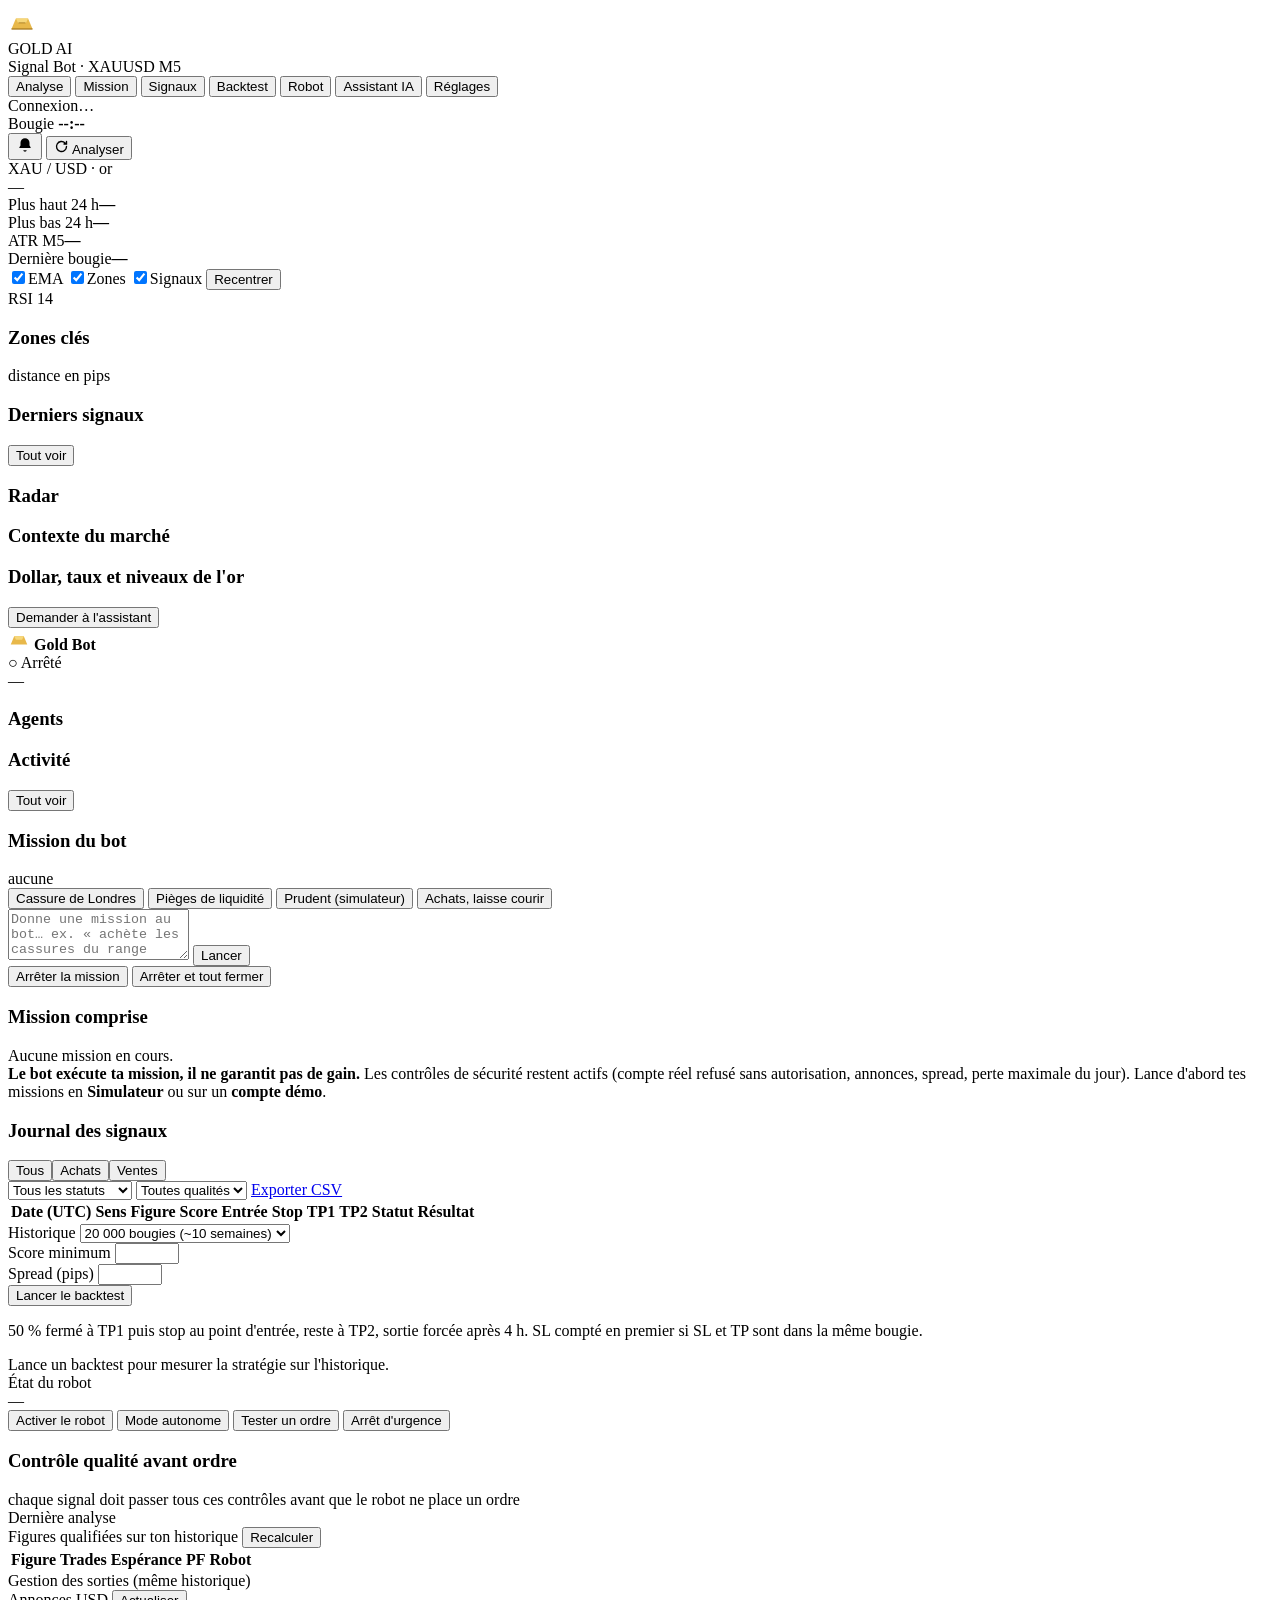
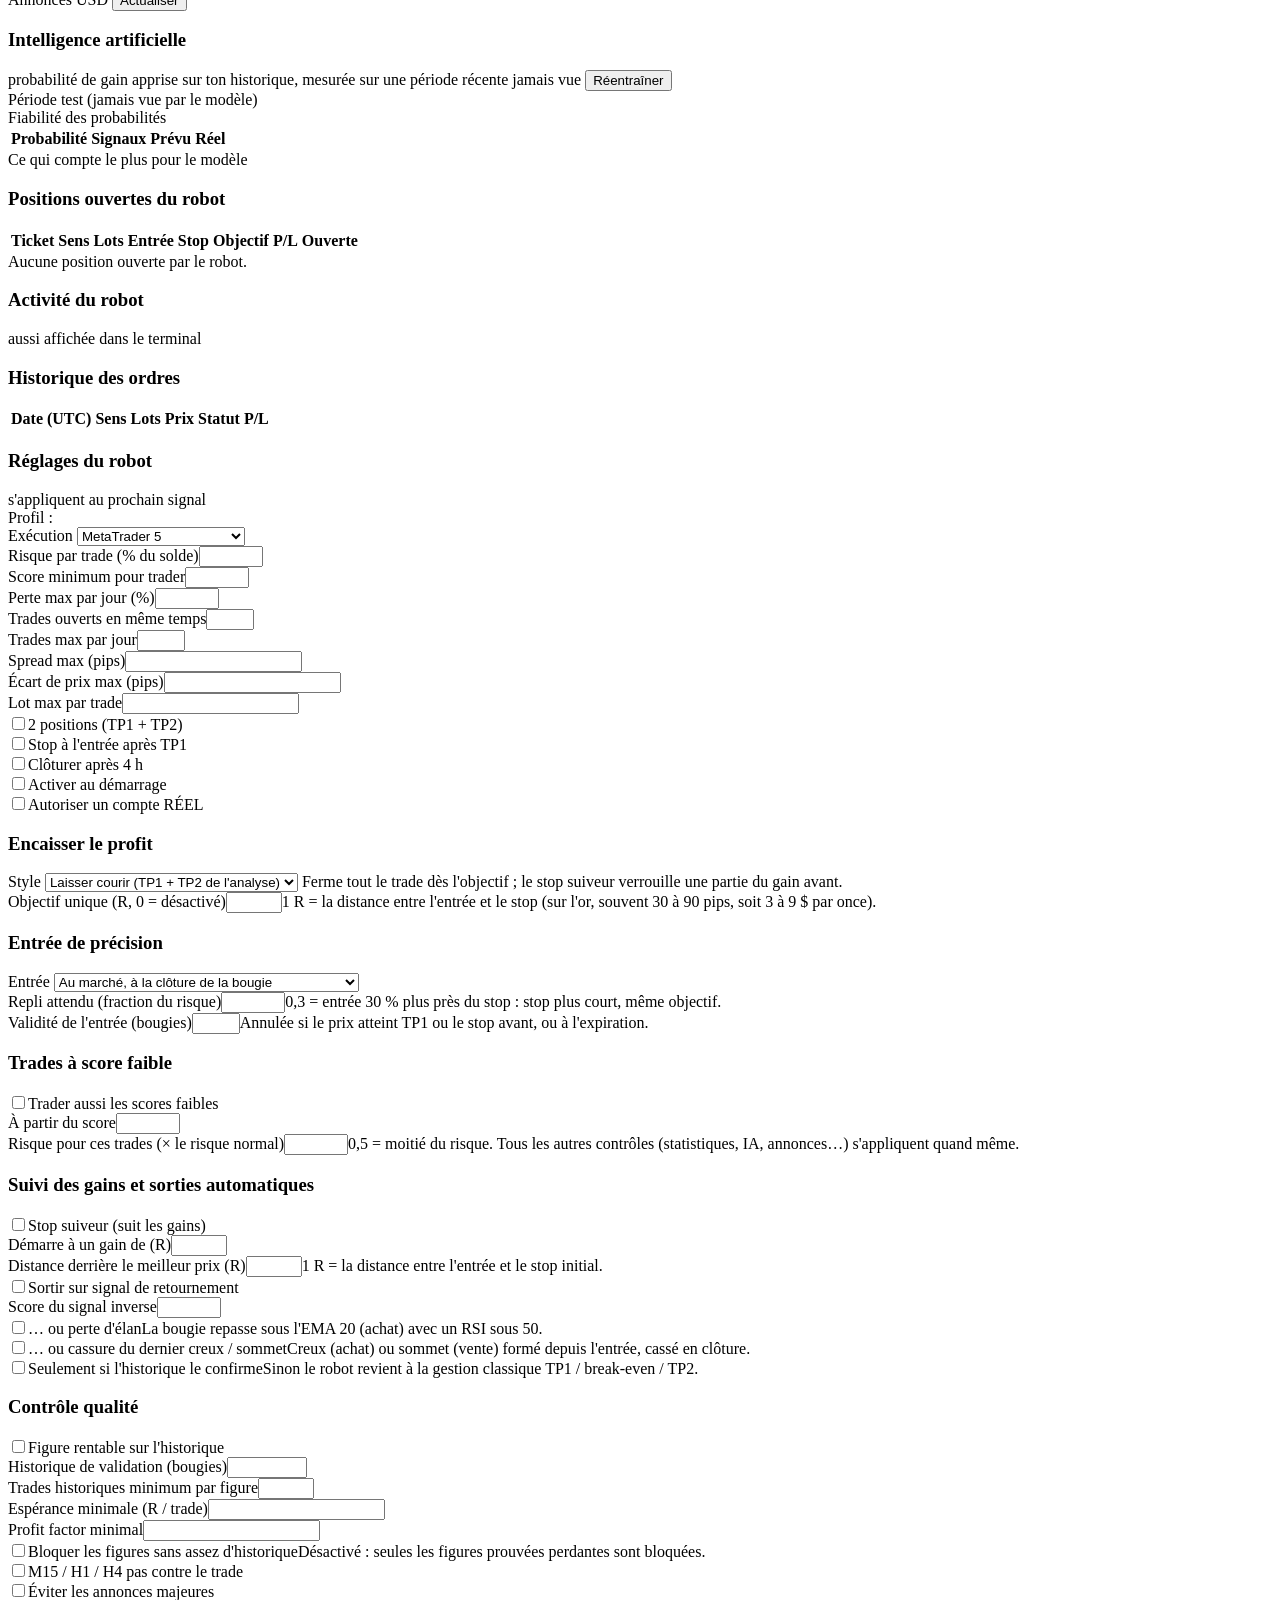
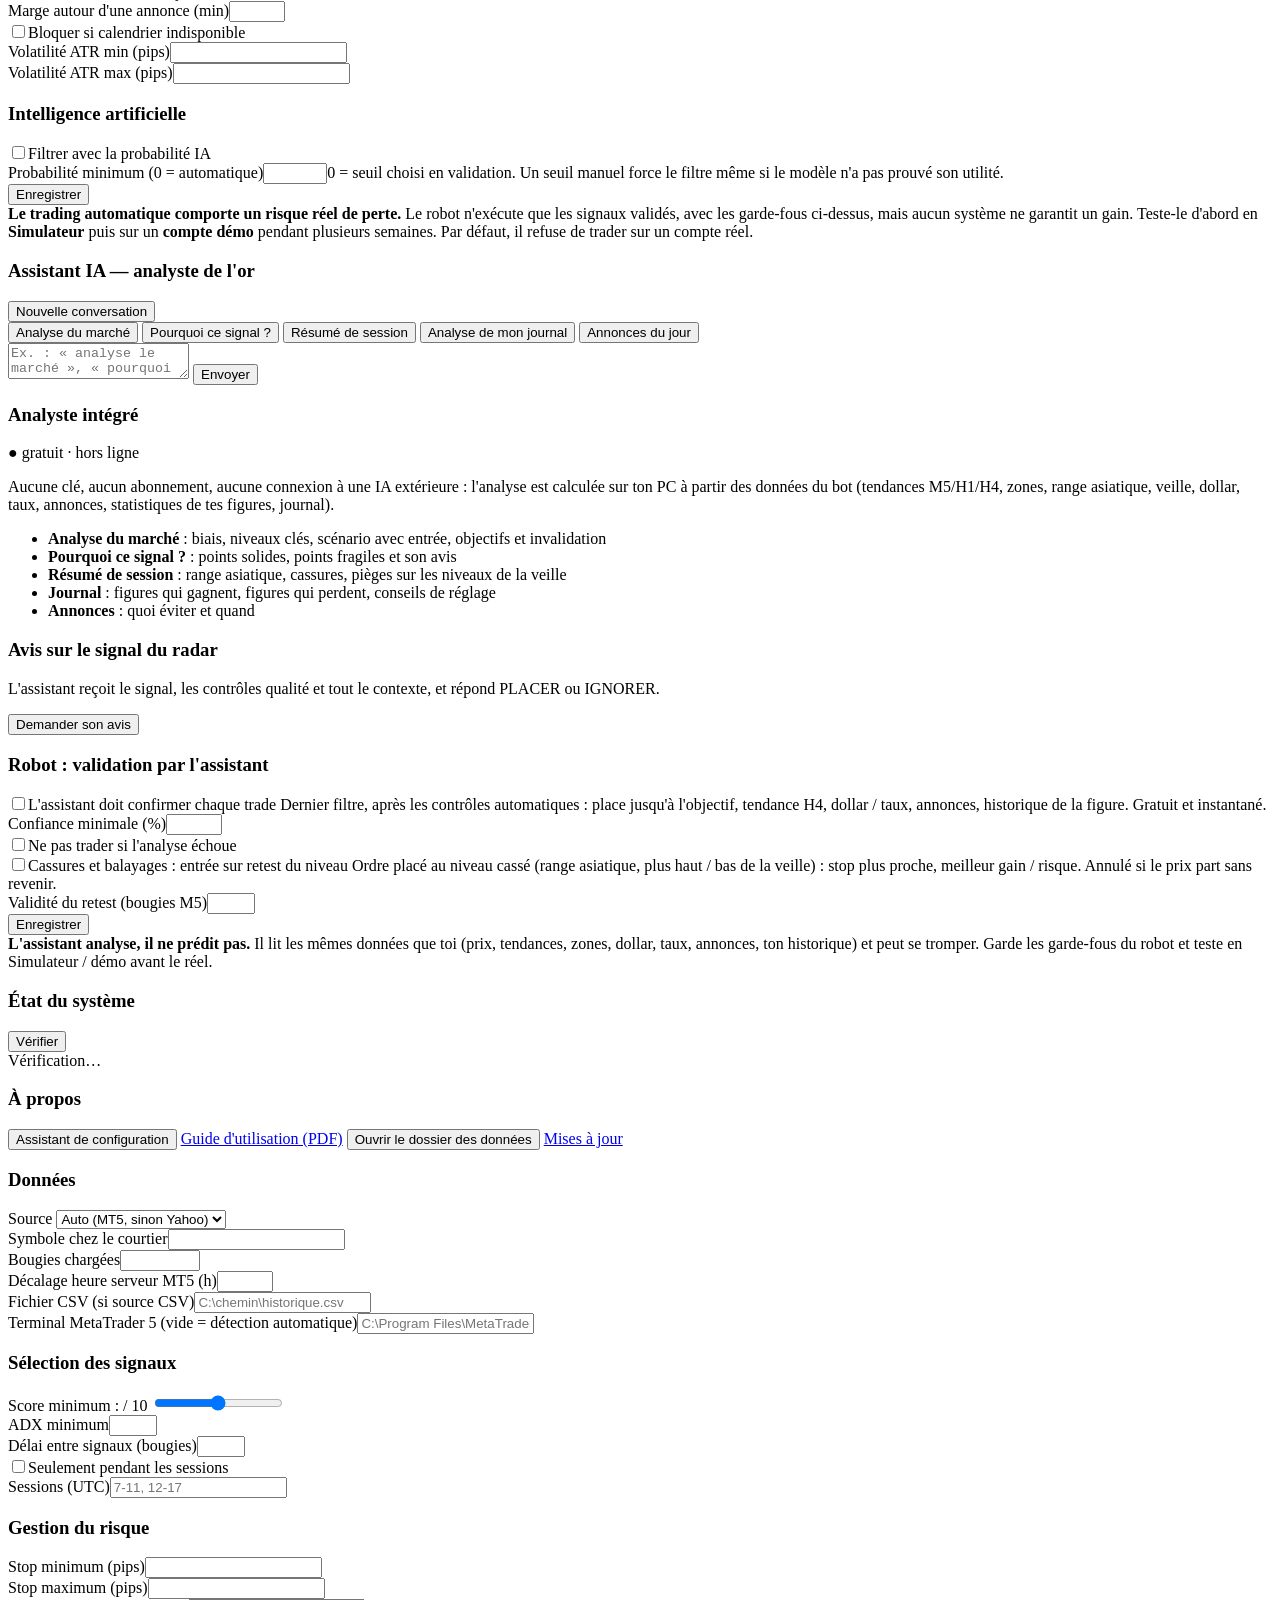
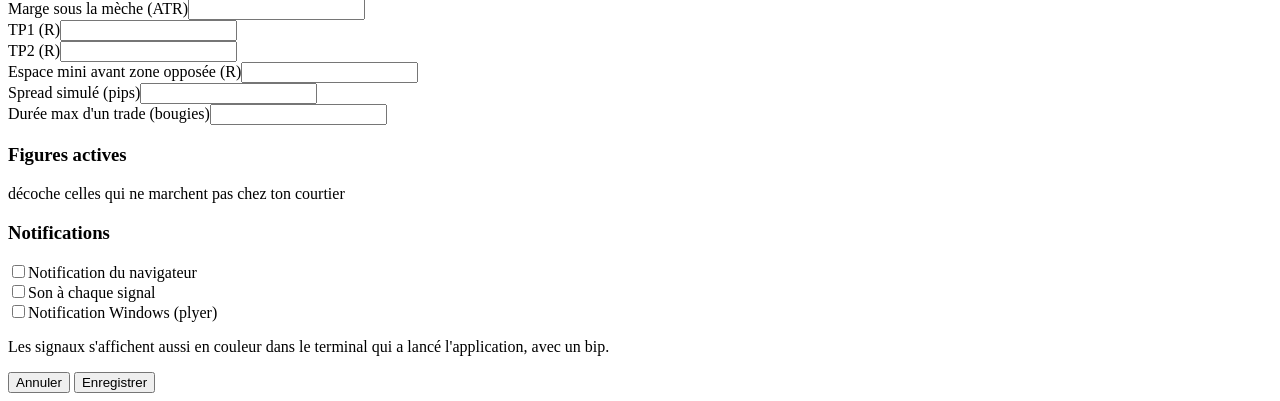
==== commit 94a01670: "v2.3.0 : missions en langage naturel (onglet Mission, style Grok Bot) - mission.py : comprend une mi" ====
--- a/web/index.html
+++ b/web/index.html
@@ -20,6 +20,7 @@
   </div>
   <nav class="tabs" role="tablist">
     <button class="tab active" data-view="analyse">Analyse</button>
+    <button class="tab" data-view="mission">Mission <span class="bot-dot" id="ms-dot"></span></button>
     <button class="tab" data-view="signaux">Signaux <span class="pill" id="open-count" hidden></span></button>
     <button class="tab" data-view="backtest">Backtest</button>
     <button class="tab" data-view="robot">Robot <span class="bot-dot" id="bot-dot"></span></button>
@@ -108,6 +109,63 @@
         </div>
 
       </aside>
+    </div>
+  </section>
+
+  <!-- ============================== MISSION ============================== -->
+  <section class="view" id="view-mission">
+    <div class="ms-grid">
+      <div class="ms-main">
+        <div class="card ms-hero">
+          <div class="ms-head">
+            <div class="ms-bot"><svg viewBox="0 0 32 32" width="22" height="22" aria-hidden="true"><path d="M4 24 9 12h14l5 12Z" fill="#e8b84a"/><path d="M9 12h14l-2.5 5h-9Z" fill="#f6d77a"/></svg>
+              <b>Gold Bot</b> <span class="muted sm" id="ms-sub"></span></div>
+            <span class="ms-live" id="ms-live">○ Arrêté</span>
+          </div>
+          <div class="ms-eq mono" id="ms-eq">—</div>
+          <div class="ms-chg" id="ms-chg"></div>
+          <div id="ms-chart" class="ms-chart"></div>
+        </div>
+
+        <div class="card">
+          <div class="card-head"><h3>Agents</h3><span class="muted sm" id="ms-agents-n"></span></div>
+          <div class="ms-agents" id="ms-agents"></div>
+        </div>
+
+        <div class="card">
+          <div class="card-head"><h3>Activité</h3><button class="link" data-goto="robot">Tout voir</button></div>
+          <div class="ms-activity" id="ms-activity"></div>
+        </div>
+      </div>
+
+      <aside class="col-side">
+        <div class="card ms-task">
+          <div class="card-head"><h3>Mission du bot</h3><span class="pill-state" id="ms-status">aucune</span></div>
+          <div class="ms-conv" id="ms-conv"></div>
+          <div class="ms-examples" id="ms-examples">
+            <button class="chip" data-t="Trade seulement les cassures du range asiatique, risque 0,5 %, prends les profits à 2R, maximum 2 trades, arrête-toi à 11h et ferme tout.">Cassure de Londres</button>
+            <button class="chip" data-t="Trade les balayages du plus haut et du plus bas de la veille avec entrée sur retest, risque 0,5 %, objectif +2 %, perte max 1 %, jusqu'à 20h.">Pièges de liquidité</button>
+            <button class="chip" data-t="Mode prudent en simulateur : seulement les meilleurs signaux, chaque trade validé par l'assistant, pas de trade autour des annonces, stop suiveur, pendant 4 heures.">Prudent (simulateur)</button>
+            <button class="chip" data-t="Achats seulement, score 7 minimum, laisse courir les gains jusqu'à 5x le risque, maximum 3 trades, ferme tout à 20h.">Achats, laisse courir</button>
+          </div>
+          <form class="ai-input" id="ms-form">
+            <textarea id="ms-text" rows="3" placeholder="Donne une mission au bot… ex. « achète les cassures du range asiatique, risque 0,5 %, profits à 2R, arrête-toi à 11h »"></textarea>
+            <button class="btn primary" type="submit" id="ms-send">Lancer</button>
+          </form>
+          <div class="row-btns ms-stop">
+            <button class="btn sm" id="ms-stop" type="button">Arrêter la mission</button>
+            <button class="btn ghost sm danger-text" id="ms-stop-close" type="button">Arrêter et tout fermer</button>
+          </div>
+        </div>
+
+        <div class="card">
+          <div class="card-head"><h3>Mission comprise</h3></div>
+          <div id="ms-rules" class="ms-rules muted sm">Aucune mission en cours.</div>
+        </div>
+      </aside>
+    </div>
+    <div class="box-warn">
+      <b>Le bot exécute ta mission, il ne garantit pas de gain.</b> Les contrôles de sécurité restent actifs (compte réel refusé sans autorisation, annonces, spread, perte maximale du jour). Lance d'abord tes missions en <b>Simulateur</b> ou sur un <b>compte démo</b>.
     </div>
   </section>
 
